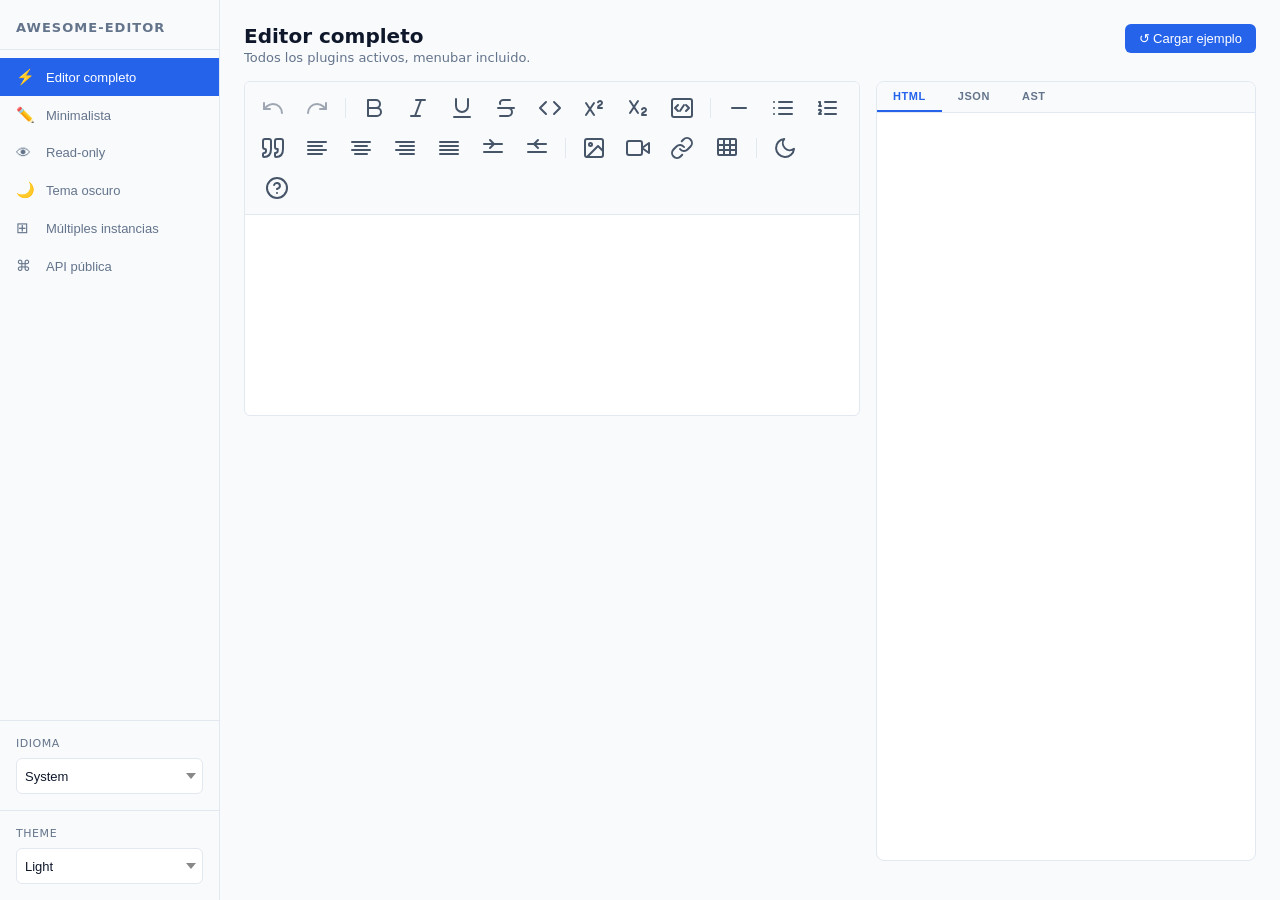
==== index.html @ 913888fc "Update from https://github.com/abdell1999/awesome-editor/commit/9329513cd3adbb6a18dcaa041bc021d378a0" ====
<!DOCTYPE html><html><head><meta charset="utf-8">
<meta name="viewport" content="width=device-width, initial-scale=1">
<style>.ae-prose{color:var(--ae-text-color);font-family:var(--ae-font-sans);font-size:1rem;line-height:1.75}.ae-prose p{margin-bottom:1.25em;margin-top:1.25em}.ae-prose p:first-child{margin-top:0}.ae-prose p:last-child{margin-bottom:0}.ae-prose h1,.ae-prose h2,.ae-prose h3,.ae-prose h4,.ae-prose h5,.ae-prose h6{color:var(--ae-text-color);font-weight:700;line-height:1.3333333;margin-bottom:1em;margin-top:2em}.ae-prose h1{font-size:2.25em;line-height:1.1111111;margin-bottom:.8888889em;margin-top:0}.ae-prose h2{font-size:1.5em;line-height:1.3333333;margin-bottom:1em;margin-top:2em}.ae-prose h3{font-size:1.25em;line-height:1.6;margin-bottom:.6em;margin-top:1.6em}.ae-prose ol,.ae-prose ul{margin-bottom:1.25em;margin-top:1.25em;padding-left:1.625em}.ae-prose ul{list-style-type:disc}.ae-prose ol{list-style-type:decimal}.ae-prose li{margin-bottom:.5em;margin-top:.5em}.ae-prose blockquote{border-left:.25rem solid var(--ae-border-color);color:var(--ae-text-color);font-style:italic;font-weight:500;margin-bottom:1.6em;margin-top:1.6em;padding-left:1em;quotes:"“""”""‘""’"}.ae-prose a{color:var(--ae-primary-color);font-weight:500;text-decoration:underline}.ae-prose a:hover{color:var(--ae-primary-hover)}.ae-prose code,.ae-prose strong{color:var(--ae-text-color);font-weight:600}.ae-prose code{background-color:var(--ae-code-bg);border-radius:.375rem;font-family:var(--ae-font-mono);font-size:.875em;padding:.25rem .375rem}.ae-prose img{border-radius:.375rem;height:auto;margin-bottom:1.25em;max-width:100%}.ae-prose table{border-collapse:collapse;margin-bottom:1rem;table-layout:fixed;width:100%}.ae-prose td,.ae-prose th{border:1px solid var(--ae-border-color);padding:8px}.ae-container{background-color:var(--ae-bg-color);border:1px solid var(--ae-border-color);border-radius:.375rem;color:var(--ae-text-color);display:flex;flex-direction:column;font-family:var(--ae-font-sans);overflow:hidden;transition:background-color .3s ease,color .3s ease}.ae-toolbar{align-items:center;background-color:var(--ae-toolbar-bg);border-bottom:1px solid var(--ae-toolbar-border);display:flex;flex-wrap:wrap;gap:.25rem;padding:.5rem}.ae-select{-moz-appearance:none;appearance:none;-webkit-appearance:none;background-color:var(--ae-bg-color);background-image:url("data:image/svg+xml;charset=utf-8,%3Csvg xmlns='http://www.w3.org/2000/svg' width='10' height='6'%3E%3Cpath fill='%23888' d='m0 0 5 6 5-6z'/%3E%3C/svg%3E");background-position:right .4rem center;background-repeat:no-repeat;border:1px solid var(--ae-border-color);border-radius:.375rem;color:var(--ae-text-color);cursor:pointer;font-size:.8125rem;height:2.25rem;outline:none;padding:0 1.5rem 0 .5rem;transition:border-color .15s}.ae-select:hover{border-color:var(--ae-border-focus)}.ae-select:focus{border-color:var(--ae-accent)}.ae-select:disabled{cursor:not-allowed;opacity:.5}.ae-button{align-items:center;background-color:var(--ae-button-bg);border:none;border-radius:.375rem;color:var(--ae-button-text);cursor:pointer;display:inline-flex;font-size:.875rem;font-weight:500;height:2.25rem;justify-content:center;padding:.5rem;transition:all .2s}.ae-button:hover{background-color:var(--ae-button-hover-bg);color:var(--ae-text-color)}.ae-button:disabled{cursor:not-allowed;opacity:.5}.ae-button--active{background-color:var(--ae-button-active-bg);color:var(--ae-button-active-text)}.ae-toolbar-sep{align-self:center;background:var(--ae-border-color);flex-shrink:0;height:20px;margin:0 4px;width:1px}.ae-button[data-tooltip]{position:relative}.ae-button[data-tooltip]:hover:after{background:var(--ae-tooltip-bg);border-radius:5px;bottom:calc(100% + 6px);box-shadow:0 2px 8px #00000040;color:var(--ae-tooltip-text);content:attr(data-tooltip) "  " attr(data-kbd);font-size:11px;left:50%;padding:4px 8px;pointer-events:none;position:absolute;transform:translate(-50%);white-space:nowrap;z-index:200}.ae-button[data-tooltip]:hover:before{border:4px solid transparent;border-top:4px solid var(--ae-tooltip-bg);bottom:calc(100% + 2px);content:"";left:50%;pointer-events:none;position:absolute;transform:translate(-50%);z-index:200}.ae-color-pickers{margin-left:.5rem}.ae-color-picker-label,.ae-color-pickers{align-items:center;display:flex;gap:.25rem}.ae-color-picker-label{cursor:pointer;font-size:.75rem}.ae-ml-2{margin-left:.5rem}.ae-ml-1{margin-left:.25rem}.ae-color-input{background:transparent;border:none;cursor:pointer;height:1.25rem;padding:0;width:1.25rem}.ae-flex-grow{flex-grow:1}.ae-prose{white-space:pre-wrap;word-wrap:break-word}.ae-prose,.ae-source-editor{min-height:200px;outline:none;padding:1rem}.ae-source-editor{background:transparent;border:none;box-sizing:border-box;color:inherit;font-family:var(--ae-font-mono);font-size:.875rem;resize:vertical;width:100%}.ae-modal-group{display:flex;gap:.75rem;width:100%}.ae-flex-1{flex:1 1 0%}.ae-modal-overlay{align-items:center;-webkit-backdrop-filter:blur(4px);backdrop-filter:blur(4px);background-color:var(--ae-modal-overlay);display:flex;inset:0;justify-content:center;position:fixed;z-index:50}.ae-modal-enter-active{transition:opacity .18s ease,transform .18s cubic-bezier(.34,1.2,.64,1)}.ae-modal-leave-active{transition:opacity .12s ease,transform .12s ease}.ae-modal-enter-from,.ae-modal-leave-to{opacity:0;transform:scale(.93)}.ae-modal-overlay-enter-active,.ae-modal-overlay-leave-active{transition:opacity .18s ease}.ae-modal-overlay-enter-from,.ae-modal-overlay-leave-to{opacity:0}.ae-modal{background-color:var(--ae-modal-bg);border:1px solid var(--ae-border-color);border-radius:.5rem;box-shadow:var(--ae-modal-shadow);color:var(--ae-text-color);display:flex;flex-direction:column;font-family:var(--ae-font-sans);gap:.75rem;max-width:24rem;padding:1.5rem;width:100%}.ae-modal--md{max-width:28rem;position:relative}.ae-modal--full{height:90vh;max-width:90vw;overflow:hidden;padding:0}.ae-modal-header{align-items:center;border-bottom:1px solid var(--ae-border-color);display:flex;justify-content:space-between;padding:1rem}.ae-modal-body{flex-grow:1;overflow-y:auto;padding:2rem}.ae-modal-title{font-size:1rem;font-weight:600;margin:0}.ae-modal-title--lg{font-size:1.125rem;margin-bottom:1rem}.ae-modal-close{align-items:center;background:transparent;border:none;border-radius:.375rem;color:var(--ae-text-muted);cursor:pointer;display:inline-flex;height:1.5rem;justify-content:center;width:1.5rem}.ae-modal-close:hover{background-color:var(--ae-button-hover-bg);color:var(--ae-text-color)}.ae-modal-image-preview{align-items:center;background:var(--ae-code-bg);border:1px solid var(--ae-border-color);border-radius:5px;display:flex;flex-direction:column;justify-content:center;margin-top:4px;min-height:60px;overflow:hidden}.ae-modal-image-preview img{border-radius:4px;display:block;max-height:160px;max-width:100%;-o-object-fit:contain;object-fit:contain}.ae-modal-preview-error{color:var(--ae-primary-color);font-size:11px;margin:0;padding:12px;text-align:center}.ae-modal-url-row{align-items:center;display:flex;gap:6px}.ae-modal-url-row .ae-modal-input{flex:1}.ae-modal-btn--sm{font-size:.8125rem;padding:.25rem .625rem;white-space:nowrap}.ae-modal-label{display:flex;flex-direction:column;font-size:.875rem;font-weight:500;margin-top:.5rem}.ae-modal-input{background-color:transparent;border:1px solid var(--ae-border-color);border-radius:.375rem;color:var(--ae-text-color);height:2.25rem;margin-top:.5rem;outline:none;padding:.25rem .75rem}.ae-modal-input:focus{border-color:var(--ae-primary-color)}.ae-modal-checkbox-label{align-items:center;display:flex;font-size:.875rem;gap:.5rem;margin-top:.5rem}.ae-modal-checkbox{height:1rem;width:1rem}.ae-modal-actions{display:flex;gap:.5rem;justify-content:flex-end;margin-top:.75rem}.ae-modal-btn{align-items:center;border:none;border-radius:.375rem;cursor:pointer;display:inline-flex;font-size:.875rem;font-weight:500;height:2.25rem;justify-content:center;padding:0 1rem;transition:background-color .2s}.ae-modal-btn:disabled{cursor:not-allowed;opacity:.5}.ae-modal-btn--secondary{background-color:transparent;border:1px solid var(--ae-border-color);color:var(--ae-text-color)}.ae-modal-btn--secondary:hover{background-color:var(--ae-button-hover-bg)}.ae-modal-btn--primary{background-color:var(--ae-primary-color);color:var(--ae-primary-text)}.ae-modal-btn--primary:hover{background-color:var(--ae-primary-hover)}.ae-slash-menu{background-color:var(--ae-popover-bg);border-radius:.375rem;margin-top:.5rem;position:absolute;z-index:50}.ae-p-1{padding:.25rem}.ae-slash-menu-item{align-items:center;background:transparent;border:none;border-radius:.25rem;color:var(--ae-text-color);cursor:pointer;display:flex;font-size:.875rem;padding:.375rem .5rem;text-align:left;width:100%}.ae-slash-menu-item--active,.ae-slash-menu-item:hover{background-color:var(--ae-button-hover-bg)}.ae-icon-sm{height:1rem;width:1rem}.ae-mr-2{margin-right:.5rem}.ae-slash-menu-empty{color:var(--ae-text-muted);font-size:.875rem;padding:.375rem .5rem;text-align:center}.ae-floating-menu{align-items:center;background-color:var(--ae-popover-bg);border:1px solid var(--ae-border-color);border-radius:.375rem;box-shadow:var(--ae-popover-shadow);display:flex;gap:.25rem;padding:.375rem;z-index:9999}.ae-bubble-menu-enter-active,.ae-bubble-menu-leave-active{transition:opacity .15s ease,transform .15s ease}.ae-bubble-menu-enter-from,.ae-bubble-menu-leave-to{opacity:0;transform:scale(.95) translateY(4px)}.ae-help-list{list-style:none;margin:0;padding:0;width:100%}.ae-help-item{align-items:center;border-bottom:1px solid var(--ae-border-color);color:var(--ae-text-muted);display:flex;justify-content:space-between;padding-bottom:.5rem}.ae-help-item--last{border-bottom:none;padding-bottom:0}.ae-kbd{align-items:center;background-color:var(--ae-button-hover-bg);border:1px solid var(--ae-border-color);border-radius:.25rem;color:var(--ae-text-color);display:inline-flex;font-family:var(--ae-font-mono);font-size:.625rem;gap:.25rem;height:1.25rem;padding:0 .375rem}.ae-kbd-group{display:flex;gap:.5rem}.ae-kbd-mod{font-size:.75rem}.ae-status-bar{align-items:center;background-color:var(--ae-toolbar-bg);border-top:1px solid var(--ae-border-color);color:var(--ae-text-muted);display:flex;font-size:.75rem;justify-content:space-between;padding:.5rem;-webkit-user-select:none;-moz-user-select:none;user-select:none}.ae-status-bar-group{align-items:center;display:flex;gap:.75rem}.ae-status-bar-item{white-space:nowrap}.ae-color-picker{display:inline-block;position:relative}.ae-color-picker-trigger{align-items:center;background:transparent;border:1px solid transparent;border-radius:.25rem;color:var(--ae-text-color);cursor:pointer;display:flex;justify-content:center;padding:.25rem .5rem;transition:background-color .2s,border-color .2s}.ae-color-picker-trigger:hover{background-color:var(--ae-button-hover-bg)}.ae-color-picker-trigger--active{background-color:var(--ae-button-active-bg);border-color:var(--ae-border-color)}.ae-color-picker-trigger:disabled{cursor:not-allowed;opacity:.5}.ae-color-picker-popover{background-color:var(--ae-popover-bg);border:1px solid var(--ae-border-color);border-radius:.375rem;box-shadow:var(--ae-popover-shadow);font-family:var(--ae-font-sans);left:0;margin-top:.25rem;padding:.75rem;position:absolute;top:100%;width:14rem;z-index:50}.ae-color-picker-header{align-items:center;color:var(--ae-text-muted);display:flex;font-size:.75rem;font-weight:600;justify-content:space-between;margin-bottom:.5rem}.ae-color-picker-title{text-transform:uppercase}.ae-color-picker-reset{background:transparent;border:none;color:var(--ae-primary-color);cursor:pointer;font-size:.75rem;padding:0}.ae-color-picker-reset:hover{text-decoration:underline}.ae-color-picker-grid{display:grid;gap:.125rem;grid-template-columns:repeat(10,1fr);margin-bottom:.5rem}.ae-color-picker-swatch{aspect-ratio:1;border:1px solid var(--ae-border-color);border-radius:.125rem;cursor:pointer;padding:0;transition:transform .1s;width:100%}.ae-color-picker-swatch:hover{box-shadow:0 0 0 1px var(--ae-border-focus);transform:scale(1.1);z-index:1}.ae-color-picker-swatch--active{box-shadow:0 0 0 1px var(--ae-bg-color),0 0 0 2px var(--ae-primary-color);z-index:2}.ae-color-picker-custom{border-top:1px solid var(--ae-border-color);margin-top:.5rem;padding-top:.5rem}.ae-color-picker-custom-label{align-items:center;color:var(--ae-text-color);cursor:pointer;display:flex;font-size:.75rem;justify-content:space-between}.ae-color-picker-custom-input{background:transparent;border:1px solid var(--ae-border-color);border-radius:.25rem;cursor:pointer;height:1.5rem;padding:0;width:1.5rem}.ae-export-menu{background-color:var(--ae-bg-primary);border:1px solid var(--ae-border);border-radius:var(--ae-radius);box-shadow:var(--ae-shadow);display:flex;flex-direction:column;min-width:150px;padding:.25rem 0;position:absolute;z-index:1000}.ae-export-menu-item{background:transparent;border:none;color:var(--ae-text-primary);cursor:pointer;font-size:var(--ae-font-size-sm);padding:.5rem 1rem;text-align:left;width:100%}.ae-export-menu-item:hover{background-color:var(--ae-bg-secondary)}.ae-context-menu{background-color:var(--ae-popover-bg);border:1px solid var(--ae-border-color);border-radius:.375rem;box-shadow:var(--ae-popover-shadow);max-height:16rem;min-width:12rem;overflow-y:auto;padding:.25rem;position:absolute;z-index:9999}.ae-context-menu-item{align-items:center;background:transparent;border:none;border-radius:.25rem;color:var(--ae-text-color);cursor:pointer;display:flex;font-size:.875rem;padding:.5rem .75rem;text-align:left;width:100%}.ae-context-menu-item:hover:not(:disabled){background-color:var(--ae-button-hover-bg)}.ae-context-menu-item:disabled{color:var(--ae-text-muted);cursor:not-allowed;opacity:.5}.ae-table-picker{display:inline-block;position:relative}.ae-table-picker-trigger{align-items:center;background-color:var(--ae-button-bg);border:1px solid transparent;border-radius:.375rem;color:var(--ae-button-text);cursor:pointer;display:inline-flex;font-size:.875rem;font-weight:500;height:2.25rem;justify-content:center;padding:.5rem;transition:all .2s}.ae-table-picker-trigger:hover:not(:disabled){background-color:var(--ae-button-hover-bg);color:var(--ae-button-hover-text)}.ae-table-picker-trigger--active{background-color:var(--ae-button-active-bg);color:var(--ae-button-active-text)}.ae-table-picker-trigger:disabled{cursor:not-allowed;opacity:.5}.ae-table-picker-popover{background-color:var(--ae-bg-color);border:1px solid var(--ae-border-color);border-radius:.375rem;box-shadow:0 4px 6px -1px #0000001a,0 2px 4px -1px #0000000f;left:0;margin-top:.25rem;min-width:200px;padding:.5rem;position:absolute;top:100%;z-index:50}.ae-table-picker-title{color:var(--ae-text-color);font-size:.875rem;font-weight:500;margin-bottom:.5rem;text-align:center}.ae-table-picker-grid{display:flex;flex-direction:column;gap:2px}.ae-table-picker-row{display:flex;gap:2px}.ae-table-picker-cell{background-color:transparent;border:1px solid var(--ae-border-color);border-radius:2px;cursor:pointer;height:16px;padding:0;transition:background-color .1s;width:16px}.ae-table-picker-cell--hovered{background-color:var(--ae-accent-muted);border-color:var(--ae-accent)}.ae-image-inner:hover .ae-image-controls{display:flex}.ae-image-controls{background:var(--ae-overlay);border-radius:4px;display:none;gap:5px;padding:4px;position:absolute;right:5px;top:5px}.ae-image-control-btn{align-items:center;background:transparent;border:none;border-radius:3px;color:#fff;cursor:pointer;display:flex;font-size:14px;height:24px;justify-content:center;padding:4px;width:24px}.ae-image-control-btn:hover{background:var(--ae-image-control-hover)}.ae-menubar{align-items:center;background-color:var(--ae-toolbar-bg);border-bottom:1px solid var(--ae-toolbar-border);display:flex;flex-shrink:0;padding:0 .25rem;position:relative}.ae-menubar__btn{align-items:center;background:transparent;border:none;border-radius:.25rem;color:var(--ae-button-text);cursor:pointer;display:inline-flex;font-size:.8125rem;font-weight:500;line-height:1.4;padding:.3rem .5rem;-webkit-user-select:none;-moz-user-select:none;user-select:none}.ae-menubar__btn--open,.ae-menubar__btn:hover{background-color:var(--ae-button-hover-bg);color:var(--ae-text-color)}.ae-menubar__menu-wrap{position:relative}.ae-menubar__dropdown{background:var(--ae-popover-bg);border:1px solid var(--ae-border-color);border-radius:.375rem;box-shadow:var(--ae-popover-shadow);left:0;min-width:180px;padding:.25rem 0;position:absolute;top:100%;z-index:1000}.ae-menubar__item{align-items:center;background:none;border:none;color:var(--ae-text-color);cursor:pointer;display:flex;font-family:inherit;font-size:.8125rem;justify-content:space-between;padding:.375rem .75rem;text-align:left;-webkit-user-select:none;-moz-user-select:none;user-select:none;white-space:nowrap;width:100%}.ae-menubar__item:hover{background-color:var(--ae-button-hover-bg)}.ae-menubar__item--disabled{cursor:not-allowed;opacity:.4;pointer-events:none}.ae-menubar__separator{border:none;border-top:1px solid var(--ae-border-color);margin:.25rem 0}.ae-menubar__submenu-wrap{position:relative}.ae-menubar__submenu{background:var(--ae-popover-bg);border:1px solid var(--ae-border-color);border-radius:.375rem;box-shadow:var(--ae-popover-shadow);left:100%;min-width:160px;padding:.25rem 0;position:absolute;top:-.25rem;z-index:1001}.ae-menubar__chevron{color:var(--ae-text-muted);font-size:.6rem;margin-left:.5rem}.ae-slash-menu{background:var(--ae-popover-bg);border:1px solid var(--ae-border-color);border-radius:.5rem;box-shadow:var(--ae-popover-shadow);max-width:300px;min-width:240px;position:fixed;z-index:1100}.ae-slash-scroll{max-height:320px;overflow-y:auto;padding:4px}.ae-slash-category{color:var(--ae-text-muted);font-size:10px;font-weight:700;letter-spacing:.06em;padding:6px 10px 3px;text-transform:uppercase}.ae-slash-item{align-items:center;background:transparent;border:none;border-radius:4px;cursor:pointer;display:flex;gap:10px;padding:7px 10px;text-align:left;transition:background .1s;width:100%}.ae-slash-item--active,.ae-slash-item:hover{background:var(--ae-button-hover-bg)}.ae-slash-icon{align-items:center;background:var(--ae-button-active-bg);border-radius:6px;color:var(--ae-text-color);display:flex;flex-shrink:0;height:28px;justify-content:center;width:28px}.ae-slash-icon svg{height:16px;width:16px}.ae-slash-text{display:flex;flex-direction:column;min-width:0}.ae-slash-label{color:var(--ae-text-color);font-size:13px;font-weight:500;line-height:1.3}.ae-slash-desc{color:var(--ae-text-muted);font-size:11px;line-height:1.3;margin-top:1px}.ae-slash-mark{background:var(--ae-highlight-bg);border-radius:2px;color:var(--ae-highlight-text);padding:0 1px}.ae-slash-empty{color:var(--ae-text-muted);font-size:13px;padding:12px 10px;text-align:center}.ae-slash-enter-active{transition:opacity .12s ease,transform .12s ease}.ae-slash-enter-from{opacity:0;transform:translateY(-4px)}.ae-slash-leave-active{transition:opacity .08s ease}.ae-slash-leave-to{opacity:0}.ae-emoji-menu{background:var(--ae-popover-bg);border:1px solid var(--ae-border-color);border-radius:.5rem;box-shadow:var(--ae-popover-shadow);max-width:280px;min-width:220px;position:fixed;z-index:1100}.ae-emoji-scroll{max-height:280px;overflow-y:auto;padding:4px}.ae-emoji-item{align-items:center;background:transparent;border:none;border-radius:4px;cursor:pointer;display:flex;gap:10px;padding:6px 10px;text-align:left;transition:background .1s;width:100%}.ae-emoji-item--active,.ae-emoji-item:hover{background:var(--ae-button-hover-bg)}.ae-emoji-glyph{flex-shrink:0;font-size:20px;line-height:1}.ae-emoji-name{color:var(--ae-text-color);font-size:13px;line-height:1.3;overflow:hidden;text-overflow:ellipsis;white-space:nowrap}.ae-emoji-empty{color:var(--ae-text-muted);font-size:13px;padding:12px 10px;text-align:center}.ae-emoji-enter-active{transition:opacity .12s ease,transform .12s ease}.ae-emoji-enter-from{opacity:0;transform:translateY(-4px)}.ae-emoji-leave-active{transition:opacity .08s ease}.ae-emoji-leave-to{opacity:0}.ae-mention-menu{background:var(--ae-popover-bg);border:1px solid var(--ae-border-color);border-radius:.5rem;box-shadow:var(--ae-popover-shadow);max-width:280px;min-width:220px;position:fixed;z-index:1100}.ae-mention-scroll{max-height:280px;overflow-y:auto;padding:4px}.ae-mention-item{align-items:center;background:transparent;border:none;border-radius:4px;cursor:pointer;display:flex;gap:10px;padding:6px 10px;text-align:left;transition:background .1s;width:100%}.ae-mention-item--active,.ae-mention-item:hover{background:var(--ae-button-hover-bg)}.ae-mention-item .ae-mention-label{color:var(--ae-text-color);font-size:13px;line-height:1.3;overflow:hidden;text-overflow:ellipsis;white-space:nowrap}.ae-mention-empty,.ae-mention-loading{color:var(--ae-text-muted);font-size:13px;padding:12px 10px;text-align:center}.ae-mention-enter-active{transition:opacity .12s ease,transform .12s ease}.ae-mention-enter-from{opacity:0;transform:translateY(-4px)}.ae-mention-leave-active{transition:opacity .08s ease}.ae-mention-leave-to{opacity:0}.ae-mention{background:var(--ae-accent-muted);border-radius:.25rem;color:var(--ae-primary-color);cursor:default;display:inline;font-weight:500;padding:.05em .3em;white-space:nowrap}::highlight(ae-find-match){background-color:var(--ae-find-match-bg,#fff59d);color:var(--ae-find-match-color,inherit)}::highlight(ae-find-current){background-color:var(--ae-find-current-bg,#ff9800);color:var(--ae-find-current-color,#000)}.ae-find-replace-modal{max-width:520px;min-width:400px}.ae-find-replace-row{align-items:center;display:flex;gap:8px;margin-bottom:10px}.ae-find-replace-label{color:var(--ae-text-secondary,#888);flex-shrink:0;font-size:13px;text-align:right;width:56px}.ae-find-replace-input-wrap{flex:1;position:relative}.ae-find-replace-input{background:var(--ae-input-bg,#fff);border:1px solid var(--ae-border,#ccc);border-radius:4px;box-sizing:border-box;color:var(--ae-text,#333);font-size:14px;padding:6px 8px;width:100%}.ae-find-replace-count{color:var(--ae-text-secondary,#888);font-size:11px;pointer-events:none;position:absolute;right:8px;top:50%;transform:translateY(-50%)}.ae-find-replace-options{display:flex;gap:12px;margin-bottom:4px}.ae-find-replace-checkbox{align-items:center;cursor:pointer;display:flex;font-size:13px;gap:5px;-webkit-user-select:none;-moz-user-select:none;user-select:none}.ae-find-replace-actions{display:flex;flex-wrap:wrap;gap:8px;justify-content:flex-end}.ae-container :is(.ae-button,.ae-select,.ae-color-input,.ae-modal-input,.ae-modal-checkbox,.ae-modal-btn,.ae-modal-close,.ae-slash-menu-item,.ae-slash-item,.ae-help-item,.ae-color-picker-swatch,.ae-color-picker-custom-input,.ae-color-picker-trigger,.ae-color-picker-reset,.ae-table-picker-trigger,.ae-table-picker-cell,.ae-export-menu-item,.ae-context-menu-item,.ae-image-control-btn,.ae-menubar__btn,.ae-menubar__item,.ae-find-replace-input,.ae-find-replace-checkbox,.ae-btn,.ae-btn-primary,.ae-btn-secondary,.ae-prose,.ae-source-editor):focus-visible{box-shadow:inset 0 0 0 2px var(--ae-primary-color);outline:none}:root,[data-theme=light]{--ae-bg-color:#fff;--ae-text-color:#0f172a;--ae-text-muted:#64748b;--ae-border-color:#e2e8f0;--ae-border-focus:#94a3b8;--ae-toolbar-bg:#f8fafc;--ae-toolbar-border:#e2e8f0;--ae-button-bg:transparent;--ae-button-hover-bg:#f1f5f9;--ae-button-active-bg:#e2e8f0;--ae-button-text:#475569;--ae-button-active-text:#0f172a;--ae-primary-color:#2563eb;--ae-primary-hover:#1d4ed8;--ae-primary-text:#fff;--ae-modal-bg:#fff;--ae-modal-overlay:rgba(0,0,0,.4);--ae-modal-shadow:0 10px 15px -3px rgba(0,0,0,.1),0 4px 6px -2px rgba(0,0,0,.05);--ae-popover-bg:#fff;--ae-popover-shadow:0 4px 6px -1px rgba(0,0,0,.1),0 2px 4px -1px rgba(0,0,0,.06);--ae-code-bg:#f1f5f9;--ae-code-text:#0f172a;--ae-font-sans:ui-sans-serif,system-ui,-apple-system,BlinkMacSystemFont,"Segoe UI",Roboto,"Helvetica Neue",Arial,sans-serif;--ae-font-mono:ui-monospace,SFMono-Regular,Menlo,Monaco,Consolas,"Liberation Mono","Courier New",monospace;--ae-accent:#4a90e2;--ae-accent-muted:rgba(74,144,226,.15);--ae-overlay:rgba(0,0,0,.6);--ae-image-control-hover:hsla(0,0%,100%,.2);--ae-highlight-bg:#fef08a;--ae-highlight-text:#713f12;--ae-tooltip-bg:#1a1a2e;--ae-tooltip-text:#fff;transition:background-color .3s ease,color .3s ease}[data-theme=dark]{--ae-bg-color:#0f172a;--ae-text-color:#f8fafc;--ae-text-muted:#94a3b8;--ae-border-color:#334155;--ae-border-focus:#475569;--ae-toolbar-bg:#1e293b;--ae-toolbar-border:#334155;--ae-button-bg:transparent;--ae-button-hover-bg:#334155;--ae-button-active-bg:#475569;--ae-button-text:#cbd5e1;--ae-button-active-text:#f8fafc;--ae-primary-color:#3b82f6;--ae-primary-hover:#2563eb;--ae-primary-text:#fff;--ae-modal-bg:#1e293b;--ae-modal-overlay:rgba(0,0,0,.6);--ae-popover-bg:#1e293b;--ae-code-bg:#334155;--ae-code-text:#f8fafc;--ae-accent:#5fa8f5;--ae-accent-muted:rgba(95,168,245,.15);--ae-overlay:rgba(0,0,0,.75);--ae-image-control-hover:hsla(0,0%,100%,.25);--ae-highlight-bg:#713f12;--ae-highlight-text:#fef08a;--ae-tooltip-bg:#e2e8f0;--ae-tooltip-text:#1a1a2e;transition:background-color .3s ease,color .3s ease}strong{font-weight:700}em{font-style:italic}</style>
<style>.pg-api-controls{align-items:center;color:var(--ae-text-color);display:flex;flex-wrap:wrap;gap:8px;padding:16px 24px}.pg-api-controls button:disabled{cursor:default;opacity:.5}.pg-api-events{color:var(--ae-text-color);margin-top:24px}.pg-api-events ol{margin-top:8px;padding-left:24px}</style>
<style>*,:after,:before{box-sizing:border-box;margin:0;padding:0}body{background:var(--ae-toolbar-bg);font-family:var(--ae-font-sans);transition:background-color .3s ease,color .3s ease}.pg-layout{display:grid;grid-template-columns:220px 1fr;min-height:100vh}.pg-content{overflow:auto}.pg-content,.pg-sidebar{background:var(--ae-toolbar-bg)}.pg-sidebar{border-right:1px solid var(--ae-border-color);color:var(--ae-text-color);display:flex;flex-direction:column;height:100vh;position:sticky;top:0;transition:background-color .3s ease,color .3s ease}.pg-sidebar-title{border-bottom:1px solid var(--ae-border-color);color:var(--ae-text-muted);font-size:13px;font-weight:700;letter-spacing:.08em;padding:20px 16px 14px;text-transform:uppercase}.pg-sidebar-nav{flex:1;padding:8px 0}.pg-demo-item{align-items:center;background:transparent;border:none;color:var(--ae-text-muted);cursor:pointer;display:flex;font-size:13px;gap:10px;padding:10px 16px;text-align:left;transition:background .12s,color .12s;width:100%}.pg-demo-item:hover{background:var(--ae-button-hover-bg);color:var(--ae-text-color)}.pg-demo-item--active{background:var(--ae-primary-color)!important;color:var(--ae-primary-text)!important}.pg-demo-icon{flex-shrink:0;font-size:15px;width:20px}.pg-locale,.pg-theme{border-top:1px solid var(--ae-border-color);display:flex;flex-direction:column;gap:8px;padding:16px}.pg-locale-label,.pg-theme-label{color:var(--ae-text-muted);font-size:11px;letter-spacing:.05em;text-transform:uppercase}.pg-locale-btns{display:flex;gap:6px}.pg-locale-btn{background:transparent;border:1px solid var(--ae-border-color);border-radius:4px;color:var(--ae-text-muted);cursor:pointer;font-size:12px;padding:4px 14px;transition:background .12s}.pg-locale-btn:hover{background:var(--ae-button-hover-bg);color:var(--ae-text-color)}.pg-locale-btn--active{background:var(--ae-primary-color);border-color:var(--ae-primary-color);color:var(--ae-primary-text)}.pg-demo-layout{display:flex;flex-direction:column;gap:16px;min-height:100vh;padding:24px}.pg-demo-layout--dark{background:#1e293b}.pg-demo-header{align-items:flex-start;display:flex;gap:16px;justify-content:space-between}.pg-demo-header--dark{color:#f8fafc}.pg-demo-title{color:var(--ae-text-color);font-size:20px;font-weight:700;margin-bottom:2px}.pg-demo-title--dark{color:#f8fafc}.pg-demo-desc{color:var(--ae-text-muted);font-size:13px}.pg-demo-desc--dark{color:#94a3b8}.pg-demo-body{display:grid;flex:1;gap:16px;grid-template-columns:1fr 380px}.pg-demo-body--single{display:block}.pg-demo-body--split{display:grid;gap:16px;grid-template-columns:1fr 1fr}.pg-editor-wrap{min-width:0}.pg-instance-label{color:var(--ae-text-muted);font-size:11px;font-weight:600;letter-spacing:.06em;margin-bottom:6px;text-transform:uppercase}.pg-output{background:var(--ae-bg-color);border:1px solid var(--ae-border-color);border-radius:8px;display:flex;flex-direction:column;max-height:calc(100vh - 120px);overflow:hidden;position:sticky;top:24px}.pg-output-tabs{background:var(--ae-toolbar-bg);border-bottom:1px solid var(--ae-border-color);display:flex;flex-shrink:0}.pg-output-tab{background:transparent;border:none;border-bottom:2px solid transparent;color:var(--ae-text-muted);cursor:pointer;font-size:11px;font-weight:600;letter-spacing:.05em;padding:8px 16px;transition:color .12s}.pg-output-tab:hover{color:var(--ae-text-color)}.pg-output-tab--active{border-bottom-color:var(--ae-primary-color);color:var(--ae-primary-color)}.pg-output-body{display:flex;flex:1;flex-direction:column;overflow:hidden}.pg-pre{color:var(--ae-text-color);flex:1;font-family:var(--ae-font-mono);font-size:11px;line-height:1.5;overflow:auto;padding:12px;white-space:pre-wrap}.pg-ast{padding:10px}.pg-load-btn{background:var(--ae-primary-color);border:none;border-radius:6px;color:var(--ae-primary-text);cursor:pointer;flex-shrink:0;font-size:13px;font-weight:500;padding:7px 14px;transition:background .12s;white-space:nowrap}.pg-load-btn:hover{background:var(--ae-primary-hover)}</style>
<link rel="preload" as="fetch" crossorigin="anonymous" href="/awesome-editor-nuxt-demo/_payload.json?8ad0efe9-106f-40e5-9bc5-390393263e07">
<link rel="modulepreload" as="script" crossorigin href="/awesome-editor-nuxt-demo/_nuxt/BfgzhLKG.js">
<script type="module" src="/awesome-editor-nuxt-demo/_nuxt/BfgzhLKG.js" crossorigin></script>
<link rel="prefetch" as="script" crossorigin href="/awesome-editor-nuxt-demo/_nuxt/ByB5OFQN.js">
<link rel="prefetch" as="script" crossorigin href="/awesome-editor-nuxt-demo/_nuxt/CgjUGr-b.js">
<link rel="prefetch" as="script" crossorigin href="/awesome-editor-nuxt-demo/_nuxt/Bxj38DfO.js"></head><body><!--teleport start anchor--><!--v-if--><!--teleport anchor--><!--teleport start anchor--><!--v-if--><!--teleport anchor--><div id="__nuxt"><div class="pg-layout"><aside class="pg-sidebar"><div class="pg-sidebar-title">awesome-editor</div><nav class="pg-sidebar-nav"><!--[--><button class="pg-demo-item--active pg-demo-item"><span class="pg-demo-icon">⚡</span><span>Editor completo</span></button><button class="pg-demo-item"><span class="pg-demo-icon">✏️</span><span>Minimalista</span></button><button class="pg-demo-item"><span class="pg-demo-icon">👁</span><span>Read-only</span></button><button class="pg-demo-item"><span class="pg-demo-icon">🌙</span><span>Tema oscuro</span></button><button class="pg-demo-item"><span class="pg-demo-icon">⊞</span><span>Múltiples instancias</span></button><button class="pg-demo-item"><span class="pg-demo-icon">⌘</span><span>API pública</span></button><!--]--></nav><div class="pg-locale"><div class="pg-locale-label">Idioma</div><select class="ae-select ae-locale-switcher" value="system" aria-label="Language"><!--[--><option value="system">System</option><option value="en">EN</option><option value="es">ES</option><option value="fr">FR</option><option value="de">DE</option><option value="pt">PT</option><!--]--></select></div><div class="pg-theme"><div class="pg-theme-label">Theme</div><select class="ae-select ae-theme-toggle" value="system" aria-label="Theme"><!--[--><option value="light">Light</option><option value="dark">Dark</option><option value="system">System</option><!--]--></select></div></aside><main class="pg-content"><div class="pg-demo-layout"><header class="pg-demo-header"><div><h2 class="pg-demo-title">Editor completo</h2><p class="pg-demo-desc">Todos los plugins activos, menubar incluido.</p></div><button class="pg-load-btn"> ↺ Cargar ejemplo </button></header><div class="pg-demo-body"><div class="pg-editor-wrap"><div class="ae-container"><!--v-if--><div class="ae-toolbar" role="toolbar" aria-label="Editor toolbar"><!--v-if--><!--v-if--><!--v-if--><!--v-if--><!--[--><!--[--><!--v-if--><button class="ae-button" data-tooltip="Undo" data-kbd="Ctrl+Z" title="Undo (Ctrl+Z)" aria-label="Undo" aria-pressed="false" aria-disabled="true" disabled><svg width="24" height="24" viewBox="0 0 24 24" fill="none" stroke="currentColor" stroke-width="2" stroke-linecap="round" stroke-linejoin="round"><path d="M3 7v6h6"></path><path d="M21 17a9 9 0 0 0-9-9 9 9 0 0 0-6 2.3l-3 2.7"></path></svg></button><!--]--><!--[--><!--v-if--><button class="ae-button" data-tooltip="Redo" data-kbd="Ctrl+Y" title="Redo (Ctrl+Y)" aria-label="Redo" aria-pressed="false" aria-disabled="true" disabled><svg width="24" height="24" viewBox="0 0 24 24" fill="none" stroke="currentColor" stroke-width="2" stroke-linecap="round" stroke-linejoin="round"><path d="M21 7v6h-6"></path><path d="M3 17a9 9 0 0 1 9-9 9 9 0 0 1 6 2.3l3 2.7"></path></svg></button><!--]--><!--[--><div class="ae-toolbar-sep"></div><button class="ae-button" data-tooltip="Bold" data-kbd="Ctrl+B" title="Bold (Ctrl+B)" aria-label="Bold" aria-pressed="false"><svg width="24" height="24" viewBox="0 0 24 24" fill="none" stroke="currentColor" stroke-width="2" stroke-linecap="round" stroke-linejoin="round"><path d="M6 4h8a4 4 0 0 1 4 4 4 4 0 0 1-4 4H6z"></path><path d="M6 12h9a4 4 0 0 1 4 4 4 4 0 0 1-4 4H6z"></path></svg></button><!--]--><!--[--><!--v-if--><button class="ae-button" data-tooltip="Italic" data-kbd="Ctrl+I" title="Italic (Ctrl+I)" aria-label="Italic" aria-pressed="false"><svg width="24" height="24" viewBox="0 0 24 24" fill="none" stroke="currentColor" stroke-width="2" stroke-linecap="round" stroke-linejoin="round"><line x1="19" y1="4" x2="10" y2="4"></line><line x1="14" y1="20" x2="5" y2="20"></line><line x1="15" y1="4" x2="9" y2="20"></line></svg></button><!--]--><!--[--><!--v-if--><button class="ae-button" data-tooltip="Underline" data-kbd="Ctrl+U" title="Underline (Ctrl+U)" aria-label="Underline" aria-pressed="false"><svg width="24" height="24" viewBox="0 0 24 24" fill="none" stroke="currentColor" stroke-width="2" stroke-linecap="round" stroke-linejoin="round"><path d="M6 3v7a6 6 0 0 0 6 6 6 6 0 0 0 6-6V3"></path><line x1="4" y1="21" x2="20" y2="21"></line></svg></button><!--]--><!--[--><!--v-if--><button class="ae-button" data-tooltip="Strikethrough" data-kbd="Ctrl+Shift+S" title="Strikethrough (Ctrl+Shift+S)" aria-label="Strikethrough" aria-pressed="false"><svg width="24" height="24" viewBox="0 0 24 24" fill="none" stroke="currentColor" stroke-width="2" stroke-linecap="round" stroke-linejoin="round"><path d="M16 4H9a3 3 0 0 0-2.83 4"></path><path d="M14 12a4 4 0 0 1 0 8H6"></path><line x1="4" y1="12" x2="20" y2="12"></line></svg></button><!--]--><!--[--><!--v-if--><button class="ae-button" data-tooltip="Code Inline" data-kbd="Ctrl+`" title="Code Inline (Ctrl+`)" aria-label="Code Inline" aria-pressed="false"><svg width="24" height="24" viewBox="0 0 24 24" fill="none" stroke="currentColor" stroke-width="2" stroke-linecap="round" stroke-linejoin="round"><polyline points="16 18 22 12 16 6"></polyline><polyline points="8 6 2 12 8 18"></polyline></svg></button><!--]--><!--[--><!--v-if--><button class="ae-button" data-tooltip="Superscript" data-kbd="Ctrl+." title="Superscript (Ctrl+.)" aria-label="Superscript" aria-pressed="false"><svg width="24" height="24" viewBox="0 0 24 24" fill="none" stroke="currentColor" stroke-width="2" stroke-linecap="round" stroke-linejoin="round"><path d="m4 19 8-12"/><path d="m12 19-8-12"/><path d="M20 12h-4c0-1.5.442-2 1.5-2.5S20 8.334 20 7.002c0-.472-.17-.93-.484-1.29a2.105 2.105 0 0 0-2.617-.436c-.42.239-.738.614-.899 1.06"/></svg></button><!--]--><!--[--><!--v-if--><button class="ae-button" data-tooltip="Subscript" data-kbd="Ctrl+," title="Subscript (Ctrl+,)" aria-label="Subscript" aria-pressed="false"><svg width="24" height="24" viewBox="0 0 24 24" fill="none" stroke="currentColor" stroke-width="2" stroke-linecap="round" stroke-linejoin="round"><path d="m4 5 8 12"/><path d="m12 5-8 12"/><path d="M20 19h-4c0-1.5.442-2 1.5-2.5S20 15.334 20 14.002c0-.472-.17-.93-.484-1.29a2.105 2.105 0 0 0-2.617-.436c-.42.239-.738.614-.899 1.06"/></svg></button><!--]--><!--[--><!--v-if--><button class="ae-button" data-tooltip="Code Block" title="Code Block" aria-label="Code Block" aria-pressed="false"><svg width="24" height="24" viewBox="0 0 24 24" fill="none" stroke="currentColor" stroke-width="2" stroke-linecap="round" stroke-linejoin="round"><rect x="2" y="3" width="20" height="18" rx="2"></rect><path d="M8 9l-3 3 3 3"></path><path d="M16 9l3 3-3 3"></path><line x1="10" y1="15" x2="14" y2="9"></line></svg></button><!--]--><!--[--><div class="ae-toolbar-sep"></div><button class="ae-button" data-tooltip="Horizontal Rule" title="Horizontal Rule" aria-label="Horizontal Rule" aria-pressed="false"><svg width="24" height="24" viewBox="0 0 24 24" fill="none" stroke="currentColor" stroke-width="2" stroke-linecap="round" stroke-linejoin="round"><line x1="5" y1="12" x2="19" y2="12"></line></svg></button><!--]--><!--[--><!--v-if--><button class="ae-button" data-tooltip="Bullet List" title="Bullet List" aria-label="Bullet List" aria-pressed="false"><svg width="24" height="24" viewBox="0 0 24 24" fill="none" stroke="currentColor" stroke-width="2" stroke-linecap="round" stroke-linejoin="round"><line x1="8" y1="6" x2="21" y2="6"></line><line x1="8" y1="12" x2="21" y2="12"></line><line x1="8" y1="18" x2="21" y2="18"></line><line x1="3" y1="6" x2="3.01" y2="6"></line><line x1="3" y1="12" x2="3.01" y2="12"></line><line x1="3" y1="18" x2="3.01" y2="18"></line></svg></button><!--]--><!--[--><!--v-if--><button class="ae-button" data-tooltip="Ordered List" title="Ordered List" aria-label="Ordered List" aria-pressed="false"><svg width="24" height="24" viewBox="0 0 24 24" fill="none" stroke="currentColor" stroke-width="2" stroke-linecap="round" stroke-linejoin="round"><line x1="10" y1="6" x2="21" y2="6"></line><line x1="10" y1="12" x2="21" y2="12"></line><line x1="10" y1="18" x2="21" y2="18"></line><path d="M4 6h1v4"></path><path d="M4 10h2"></path><path d="M6 18H4c0-1 2-2 2-3s-1-1.5-2-1"></path></svg></button><!--]--><!--[--><!--v-if--><button class="ae-button" data-tooltip="Blockquote" title="Blockquote" aria-label="Blockquote" aria-pressed="false"><svg width="24" height="24" viewBox="0 0 24 24" fill="none" stroke="currentColor" stroke-width="2" stroke-linecap="round" stroke-linejoin="round"><path d="M3 21c3 0 7-1 7-8V5c0-1.25-.756-2.017-2-2H4c-1.25 0-2 .75-2 1.972V11c0 1.25.75 2 2 2 1 0 1 0 1 1v1c0 1-1 2-2 2s-1 .008-1 1.031V20c0 1 0 1 1 1z"></path><path d="M15 21c3 0 7-1 7-8V5c0-1.25-.757-2.017-2-2h-4c-1.25 0-2 .75-2 1.972V11c0 1.25.75 2 2 2h.75c0 2.25.25 4-2.75 4v3c0 1 0 1 1 1z"></path></svg></button><!--]--><!--[--><!--v-if--><button class="ae-button" data-tooltip="Align Left" title="Align Left" aria-label="Align Left" aria-pressed="false"><svg width="24" height="24" viewBox="0 0 24 24" fill="none" stroke="currentColor" stroke-width="2" stroke-linecap="round" stroke-linejoin="round"><line x1="17" y1="10" x2="3" y2="10"></line><line x1="21" y1="6" x2="3" y2="6"></line><line x1="21" y1="14" x2="3" y2="14"></line><line x1="17" y1="18" x2="3" y2="18"></line></svg></button><!--]--><!--[--><!--v-if--><button class="ae-button" data-tooltip="Align Center" title="Align Center" aria-label="Align Center" aria-pressed="false"><svg width="24" height="24" viewBox="0 0 24 24" fill="none" stroke="currentColor" stroke-width="2" stroke-linecap="round" stroke-linejoin="round"><line x1="18" y1="10" x2="6" y2="10"></line><line x1="21" y1="6" x2="3" y2="6"></line><line x1="21" y1="14" x2="3" y2="14"></line><line x1="18" y1="18" x2="6" y2="18"></line></svg></button><!--]--><!--[--><!--v-if--><button class="ae-button" data-tooltip="Align Right" title="Align Right" aria-label="Align Right" aria-pressed="false"><svg width="24" height="24" viewBox="0 0 24 24" fill="none" stroke="currentColor" stroke-width="2" stroke-linecap="round" stroke-linejoin="round"><line x1="21" y1="10" x2="7" y2="10"></line><line x1="21" y1="6" x2="3" y2="6"></line><line x1="21" y1="14" x2="3" y2="14"></line><line x1="21" y1="18" x2="7" y2="18"></line></svg></button><!--]--><!--[--><!--v-if--><button class="ae-button" data-tooltip="Justify" title="Justify" aria-label="Justify" aria-pressed="false"><svg width="24" height="24" viewBox="0 0 24 24" fill="none" stroke="currentColor" stroke-width="2" stroke-linecap="round" stroke-linejoin="round"><line x1="21" y1="10" x2="3" y2="10"></line><line x1="21" y1="6" x2="3" y2="6"></line><line x1="21" y1="14" x2="3" y2="14"></line><line x1="21" y1="18" x2="3" y2="18"></line></svg></button><!--]--><!--[--><!--v-if--><button class="ae-button" data-tooltip="Indent" data-kbd="Tab" title="Indent (Tab)" aria-label="Indent" aria-pressed="false"><svg width="24" height="24" viewBox="0 0 24 24" fill="none" stroke="currentColor" stroke-width="2" stroke-linecap="round" stroke-linejoin="round"><line x1="3" y1="8" x2="21" y2="8"/><line x1="3" y1="16" x2="21" y2="16"/><polyline points="9 4 13 8 9 12"/></svg></button><!--]--><!--[--><!--v-if--><button class="ae-button" data-tooltip="Outdent" data-kbd="Shift+Tab" title="Outdent (Shift+Tab)" aria-label="Outdent" aria-pressed="false"><svg width="24" height="24" viewBox="0 0 24 24" fill="none" stroke="currentColor" stroke-width="2" stroke-linecap="round" stroke-linejoin="round"><line x1="3" y1="8" x2="21" y2="8"/><line x1="3" y1="16" x2="21" y2="16"/><polyline points="13 4 9 8 13 12"/></svg></button><!--]--><!--[--><div class="ae-toolbar-sep"></div><button class="ae-button" data-tooltip="Image" title="Image" aria-label="Image" aria-pressed="false"><svg width="24" height="24" viewBox="0 0 24 24" fill="none" stroke="currentColor" stroke-width="2" stroke-linecap="round" stroke-linejoin="round"><rect x="3" y="3" width="18" height="18" rx="2" ry="2"></rect><circle cx="8.5" cy="8.5" r="1.5"></circle><polyline points="21 15 16 10 5 21"></polyline></svg></button><!--]--><!--[--><!--v-if--><button class="ae-button" data-tooltip="Video" title="Video" aria-label="Video" aria-pressed="false"><svg width="24" height="24" viewBox="0 0 24 24" fill="none" stroke="currentColor" stroke-width="2" stroke-linecap="round" stroke-linejoin="round"><polygon points="23 7 16 12 23 17 23 7"/><rect x="1" y="5" width="15" height="14" rx="2" ry="2"/></svg></button><!--]--><!--[--><!--v-if--><button class="ae-button" data-tooltip="Link" data-kbd="Ctrl+K" title="Link (Ctrl+K)" aria-label="Link" aria-pressed="false"><svg width="24" height="24" viewBox="0 0 24 24" fill="none" stroke="currentColor" stroke-width="2" stroke-linecap="round" stroke-linejoin="round"><path d="M10 13a5 5 0 0 0 7.54.54l3-3a5 5 0 0 0-7.07-7.07l-1.72 1.71"></path><path d="M14 11a5 5 0 0 0-7.54-.54l-3 3a5 5 0 0 0 7.07 7.07l1.71-1.71"></path></svg></button><!--]--><!--[--><!--v-if--><div class="ae-table-picker"><button class="ae-table-picker-trigger" title="Table" aria-expanded="false" aria-haspopup="true"><!--[--><span><svg width="24" height="24" viewBox="0 0 24 24" fill="none" stroke="currentColor" stroke-width="2" stroke-linecap="round" stroke-linejoin="round"><rect x="3" y="4" width="18" height="16" rx="1"></rect><path d="M3 10h18M3 15h18M9 4v16M15 4v16"></path></svg></span><!--]--></button><!--v-if--></div><!--]--><!--[--><div class="ae-toolbar-sep"></div><button class="ae-button" data-tooltip="Toggle Theme" title="Toggle Theme" aria-label="Toggle Theme" aria-pressed="false"><svg width="24" height="24" viewBox="0 0 24 24" fill="none" stroke="currentColor" stroke-width="2" stroke-linecap="round" stroke-linejoin="round"><path d="M21 12.79A9 9 0 1 1 11.21 3 7 7 0 0 0 21 12.79z"></path></svg></button><!--]--><!--]--><!--v-if--><div class="ae-flex-grow"></div><!--v-if--><!--v-if--><!--v-if--><!--v-if--><button class="ae-button ae-ml-1" title="Help" aria-label="Help"><svg width="24" height="24" viewBox="0 0 24 24" fill="none" stroke="currentColor" stroke-width="2" stroke-linecap="round" stroke-linejoin="round"><circle cx="12" cy="12" r="10"></circle><path d="M9.09 9a3 3 0 0 1 5.83 1c0 2-3 3-3 3"></path><line x1="12" y1="17" x2="12.01" y2="17"></line></svg></button></div><div class="ae-prose"></div><!--v-if--><!--v-if--><!-- Slash Menu --><!--v-if--><!-- Emoji Menu --><!--v-if--><!-- Mention Menu --><!--v-if--><!-- Context Menu --><!--teleport start--><!--teleport end--><!--teleport start--><!--teleport end--><!--v-if--><!--v-if--><!--v-if--><!--v-if--><!--v-if--><!--v-if--><!-- Find & Replace Modal --><!--v-if--></div></div><div class="pg-output"><div class="pg-output-tabs"><!--[--><button class="pg-output-tab--active pg-output-tab">HTML</button><button class="pg-output-tab">JSON</button><button class="pg-output-tab">AST</button><!--]--></div><div class="pg-output-body"><pre class="pg-pre"></pre></div></div></div></div><!----><!----><!----><!----><!----></main></div></div><div id="teleports"></div><script>window.__NUXT__={};window.__NUXT__.config={public:{},app:{baseURL:"/awesome-editor-nuxt-demo/",buildId:"8ad0efe9-106f-40e5-9bc5-390393263e07",buildAssetsDir:"/_nuxt/",cdnURL:""}}</script>
<script type="application/json" data-nuxt-data="nuxt-app" data-ssr="true" id="__NUXT_DATA__" data-src="/awesome-editor-nuxt-demo/_payload.json?8ad0efe9-106f-40e5-9bc5-390393263e07">[{"state":1,"once":3,"_errors":4,"serverRendered":6,"path":7,"prerenderedAt":8},["Reactive",2],{},["Set"],["ShallowReactive",5],{},true,"\u002F",1793096254952]</script></body></html>
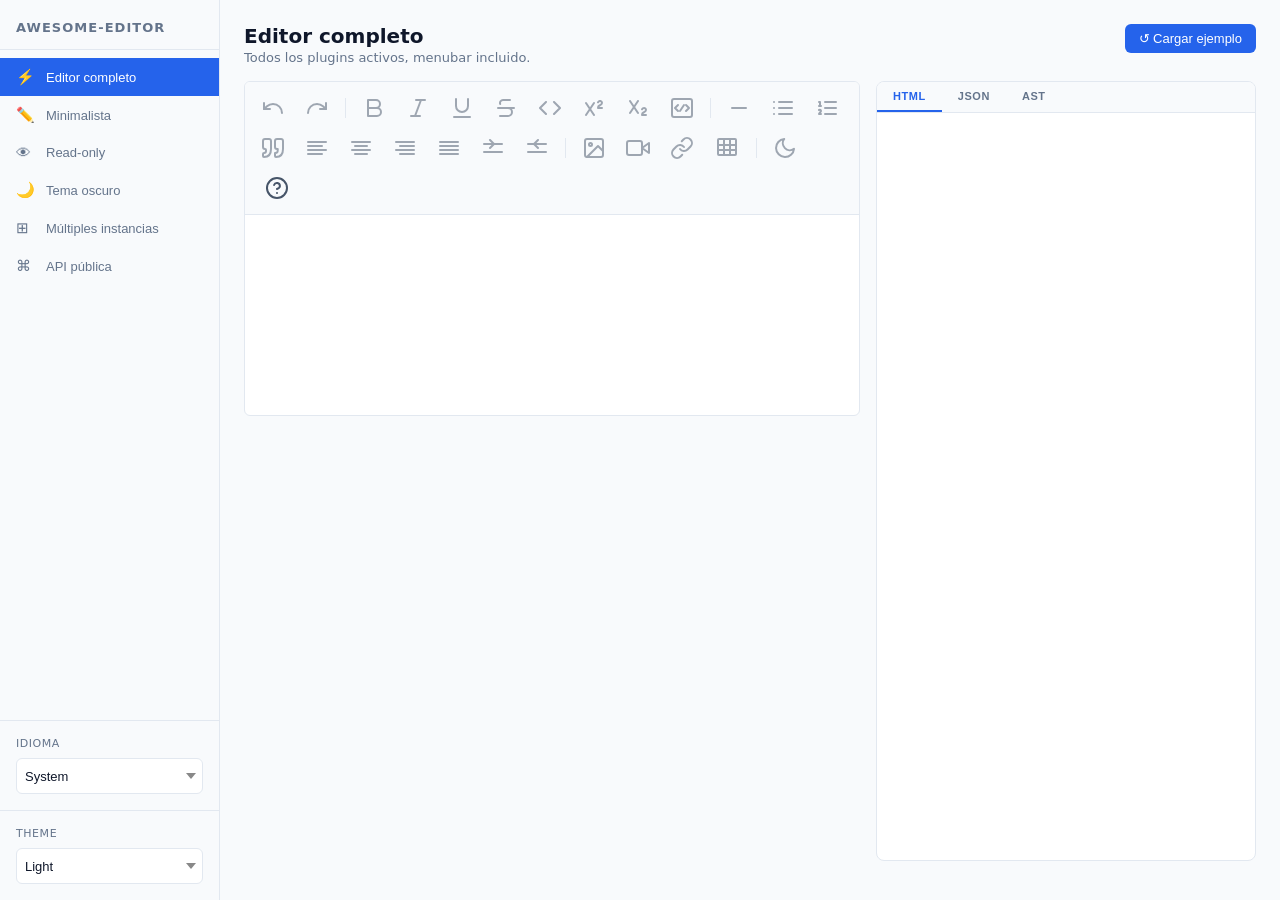
==== commit 88294b9c: "Update from https://github.com/abdell1999/awesome-editor/commit/5b7ea3ace49f01287de9ac463905e38941e3" ====
--- a/index.html
+++ b/index.html
@@ -1,12 +1,13 @@
 <!DOCTYPE html><html><head><meta charset="utf-8">
 <meta name="viewport" content="width=device-width, initial-scale=1">
-<style>.ae-prose{color:var(--ae-text-color);font-family:var(--ae-font-sans);font-size:1rem;line-height:1.75}.ae-prose p{margin-bottom:1.25em;margin-top:1.25em}.ae-prose p:first-child{margin-top:0}.ae-prose p:last-child{margin-bottom:0}.ae-prose h1,.ae-prose h2,.ae-prose h3,.ae-prose h4,.ae-prose h5,.ae-prose h6{color:var(--ae-text-color);font-weight:700;line-height:1.3333333;margin-bottom:1em;margin-top:2em}.ae-prose h1{font-size:2.25em;line-height:1.1111111;margin-bottom:.8888889em;margin-top:0}.ae-prose h2{font-size:1.5em;line-height:1.3333333;margin-bottom:1em;margin-top:2em}.ae-prose h3{font-size:1.25em;line-height:1.6;margin-bottom:.6em;margin-top:1.6em}.ae-prose ol,.ae-prose ul{margin-bottom:1.25em;margin-top:1.25em;padding-left:1.625em}.ae-prose ul{list-style-type:disc}.ae-prose ol{list-style-type:decimal}.ae-prose li{margin-bottom:.5em;margin-top:.5em}.ae-prose blockquote{border-left:.25rem solid var(--ae-border-color);color:var(--ae-text-color);font-style:italic;font-weight:500;margin-bottom:1.6em;margin-top:1.6em;padding-left:1em;quotes:"“""”""‘""’"}.ae-prose a{color:var(--ae-primary-color);font-weight:500;text-decoration:underline}.ae-prose a:hover{color:var(--ae-primary-hover)}.ae-prose code,.ae-prose strong{color:var(--ae-text-color);font-weight:600}.ae-prose code{background-color:var(--ae-code-bg);border-radius:.375rem;font-family:var(--ae-font-mono);font-size:.875em;padding:.25rem .375rem}.ae-prose img{border-radius:.375rem;height:auto;margin-bottom:1.25em;max-width:100%}.ae-prose table{border-collapse:collapse;margin-bottom:1rem;table-layout:fixed;width:100%}.ae-prose td,.ae-prose th{border:1px solid var(--ae-border-color);padding:8px}.ae-container{background-color:var(--ae-bg-color);border:1px solid var(--ae-border-color);border-radius:.375rem;color:var(--ae-text-color);display:flex;flex-direction:column;font-family:var(--ae-font-sans);overflow:hidden;transition:background-color .3s ease,color .3s ease}.ae-toolbar{align-items:center;background-color:var(--ae-toolbar-bg);border-bottom:1px solid var(--ae-toolbar-border);display:flex;flex-wrap:wrap;gap:.25rem;padding:.5rem}.ae-select{-moz-appearance:none;appearance:none;-webkit-appearance:none;background-color:var(--ae-bg-color);background-image:url("data:image/svg+xml;charset=utf-8,%3Csvg xmlns='http://www.w3.org/2000/svg' width='10' height='6'%3E%3Cpath fill='%23888' d='m0 0 5 6 5-6z'/%3E%3C/svg%3E");background-position:right .4rem center;background-repeat:no-repeat;border:1px solid var(--ae-border-color);border-radius:.375rem;color:var(--ae-text-color);cursor:pointer;font-size:.8125rem;height:2.25rem;outline:none;padding:0 1.5rem 0 .5rem;transition:border-color .15s}.ae-select:hover{border-color:var(--ae-border-focus)}.ae-select:focus{border-color:var(--ae-accent)}.ae-select:disabled{cursor:not-allowed;opacity:.5}.ae-button{align-items:center;background-color:var(--ae-button-bg);border:none;border-radius:.375rem;color:var(--ae-button-text);cursor:pointer;display:inline-flex;font-size:.875rem;font-weight:500;height:2.25rem;justify-content:center;padding:.5rem;transition:all .2s}.ae-button:hover{background-color:var(--ae-button-hover-bg);color:var(--ae-text-color)}.ae-button:disabled{cursor:not-allowed;opacity:.5}.ae-button--active{background-color:var(--ae-button-active-bg);color:var(--ae-button-active-text)}.ae-toolbar-sep{align-self:center;background:var(--ae-border-color);flex-shrink:0;height:20px;margin:0 4px;width:1px}.ae-button[data-tooltip]{position:relative}.ae-button[data-tooltip]:hover:after{background:var(--ae-tooltip-bg);border-radius:5px;bottom:calc(100% + 6px);box-shadow:0 2px 8px #00000040;color:var(--ae-tooltip-text);content:attr(data-tooltip) "  " attr(data-kbd);font-size:11px;left:50%;padding:4px 8px;pointer-events:none;position:absolute;transform:translate(-50%);white-space:nowrap;z-index:200}.ae-button[data-tooltip]:hover:before{border:4px solid transparent;border-top:4px solid var(--ae-tooltip-bg);bottom:calc(100% + 2px);content:"";left:50%;pointer-events:none;position:absolute;transform:translate(-50%);z-index:200}.ae-color-pickers{margin-left:.5rem}.ae-color-picker-label,.ae-color-pickers{align-items:center;display:flex;gap:.25rem}.ae-color-picker-label{cursor:pointer;font-size:.75rem}.ae-ml-2{margin-left:.5rem}.ae-ml-1{margin-left:.25rem}.ae-color-input{background:transparent;border:none;cursor:pointer;height:1.25rem;padding:0;width:1.25rem}.ae-flex-grow{flex-grow:1}.ae-prose{white-space:pre-wrap;word-wrap:break-word}.ae-prose,.ae-source-editor{min-height:200px;outline:none;padding:1rem}.ae-source-editor{background:transparent;border:none;box-sizing:border-box;color:inherit;font-family:var(--ae-font-mono);font-size:.875rem;resize:vertical;width:100%}.ae-modal-group{display:flex;gap:.75rem;width:100%}.ae-flex-1{flex:1 1 0%}.ae-modal-overlay{align-items:center;-webkit-backdrop-filter:blur(4px);backdrop-filter:blur(4px);background-color:var(--ae-modal-overlay);display:flex;inset:0;justify-content:center;position:fixed;z-index:50}.ae-modal-enter-active{transition:opacity .18s ease,transform .18s cubic-bezier(.34,1.2,.64,1)}.ae-modal-leave-active{transition:opacity .12s ease,transform .12s ease}.ae-modal-enter-from,.ae-modal-leave-to{opacity:0;transform:scale(.93)}.ae-modal-overlay-enter-active,.ae-modal-overlay-leave-active{transition:opacity .18s ease}.ae-modal-overlay-enter-from,.ae-modal-overlay-leave-to{opacity:0}.ae-modal{background-color:var(--ae-modal-bg);border:1px solid var(--ae-border-color);border-radius:.5rem;box-shadow:var(--ae-modal-shadow);color:var(--ae-text-color);display:flex;flex-direction:column;font-family:var(--ae-font-sans);gap:.75rem;max-width:24rem;padding:1.5rem;width:100%}.ae-modal--md{max-width:28rem;position:relative}.ae-modal--full{height:90vh;max-width:90vw;overflow:hidden;padding:0}.ae-modal-header{align-items:center;border-bottom:1px solid var(--ae-border-color);display:flex;justify-content:space-between;padding:1rem}.ae-modal-body{flex-grow:1;overflow-y:auto;padding:2rem}.ae-modal-title{font-size:1rem;font-weight:600;margin:0}.ae-modal-title--lg{font-size:1.125rem;margin-bottom:1rem}.ae-modal-close{align-items:center;background:transparent;border:none;border-radius:.375rem;color:var(--ae-text-muted);cursor:pointer;display:inline-flex;height:1.5rem;justify-content:center;width:1.5rem}.ae-modal-close:hover{background-color:var(--ae-button-hover-bg);color:var(--ae-text-color)}.ae-modal-image-preview{align-items:center;background:var(--ae-code-bg);border:1px solid var(--ae-border-color);border-radius:5px;display:flex;flex-direction:column;justify-content:center;margin-top:4px;min-height:60px;overflow:hidden}.ae-modal-image-preview img{border-radius:4px;display:block;max-height:160px;max-width:100%;-o-object-fit:contain;object-fit:contain}.ae-modal-preview-error{color:var(--ae-primary-color);font-size:11px;margin:0;padding:12px;text-align:center}.ae-modal-url-row{align-items:center;display:flex;gap:6px}.ae-modal-url-row .ae-modal-input{flex:1}.ae-modal-btn--sm{font-size:.8125rem;padding:.25rem .625rem;white-space:nowrap}.ae-modal-label{display:flex;flex-direction:column;font-size:.875rem;font-weight:500;margin-top:.5rem}.ae-modal-input{background-color:transparent;border:1px solid var(--ae-border-color);border-radius:.375rem;color:var(--ae-text-color);height:2.25rem;margin-top:.5rem;outline:none;padding:.25rem .75rem}.ae-modal-input:focus{border-color:var(--ae-primary-color)}.ae-modal-checkbox-label{align-items:center;display:flex;font-size:.875rem;gap:.5rem;margin-top:.5rem}.ae-modal-checkbox{height:1rem;width:1rem}.ae-modal-actions{display:flex;gap:.5rem;justify-content:flex-end;margin-top:.75rem}.ae-modal-btn{align-items:center;border:none;border-radius:.375rem;cursor:pointer;display:inline-flex;font-size:.875rem;font-weight:500;height:2.25rem;justify-content:center;padding:0 1rem;transition:background-color .2s}.ae-modal-btn:disabled{cursor:not-allowed;opacity:.5}.ae-modal-btn--secondary{background-color:transparent;border:1px solid var(--ae-border-color);color:var(--ae-text-color)}.ae-modal-btn--secondary:hover{background-color:var(--ae-button-hover-bg)}.ae-modal-btn--primary{background-color:var(--ae-primary-color);color:var(--ae-primary-text)}.ae-modal-btn--primary:hover{background-color:var(--ae-primary-hover)}.ae-slash-menu{background-color:var(--ae-popover-bg);border-radius:.375rem;margin-top:.5rem;position:absolute;z-index:50}.ae-p-1{padding:.25rem}.ae-slash-menu-item{align-items:center;background:transparent;border:none;border-radius:.25rem;color:var(--ae-text-color);cursor:pointer;display:flex;font-size:.875rem;padding:.375rem .5rem;text-align:left;width:100%}.ae-slash-menu-item--active,.ae-slash-menu-item:hover{background-color:var(--ae-button-hover-bg)}.ae-icon-sm{height:1rem;width:1rem}.ae-mr-2{margin-right:.5rem}.ae-slash-menu-empty{color:var(--ae-text-muted);font-size:.875rem;padding:.375rem .5rem;text-align:center}.ae-floating-menu{align-items:center;background-color:var(--ae-popover-bg);border:1px solid var(--ae-border-color);border-radius:.375rem;box-shadow:var(--ae-popover-shadow);display:flex;gap:.25rem;padding:.375rem;z-index:9999}.ae-bubble-menu-enter-active,.ae-bubble-menu-leave-active{transition:opacity .15s ease,transform .15s ease}.ae-bubble-menu-enter-from,.ae-bubble-menu-leave-to{opacity:0;transform:scale(.95) translateY(4px)}.ae-help-list{list-style:none;margin:0;padding:0;width:100%}.ae-help-item{align-items:center;border-bottom:1px solid var(--ae-border-color);color:var(--ae-text-muted);display:flex;justify-content:space-between;padding-bottom:.5rem}.ae-help-item--last{border-bottom:none;padding-bottom:0}.ae-kbd{align-items:center;background-color:var(--ae-button-hover-bg);border:1px solid var(--ae-border-color);border-radius:.25rem;color:var(--ae-text-color);display:inline-flex;font-family:var(--ae-font-mono);font-size:.625rem;gap:.25rem;height:1.25rem;padding:0 .375rem}.ae-kbd-group{display:flex;gap:.5rem}.ae-kbd-mod{font-size:.75rem}.ae-status-bar{align-items:center;background-color:var(--ae-toolbar-bg);border-top:1px solid var(--ae-border-color);color:var(--ae-text-muted);display:flex;font-size:.75rem;justify-content:space-between;padding:.5rem;-webkit-user-select:none;-moz-user-select:none;user-select:none}.ae-status-bar-group{align-items:center;display:flex;gap:.75rem}.ae-status-bar-item{white-space:nowrap}.ae-color-picker{display:inline-block;position:relative}.ae-color-picker-trigger{align-items:center;background:transparent;border:1px solid transparent;border-radius:.25rem;color:var(--ae-text-color);cursor:pointer;display:flex;justify-content:center;padding:.25rem .5rem;transition:background-color .2s,border-color .2s}.ae-color-picker-trigger:hover{background-color:var(--ae-button-hover-bg)}.ae-color-picker-trigger--active{background-color:var(--ae-button-active-bg);border-color:var(--ae-border-color)}.ae-color-picker-trigger:disabled{cursor:not-allowed;opacity:.5}.ae-color-picker-popover{background-color:var(--ae-popover-bg);border:1px solid var(--ae-border-color);border-radius:.375rem;box-shadow:var(--ae-popover-shadow);font-family:var(--ae-font-sans);left:0;margin-top:.25rem;padding:.75rem;position:absolute;top:100%;width:14rem;z-index:50}.ae-color-picker-header{align-items:center;color:var(--ae-text-muted);display:flex;font-size:.75rem;font-weight:600;justify-content:space-between;margin-bottom:.5rem}.ae-color-picker-title{text-transform:uppercase}.ae-color-picker-reset{background:transparent;border:none;color:var(--ae-primary-color);cursor:pointer;font-size:.75rem;padding:0}.ae-color-picker-reset:hover{text-decoration:underline}.ae-color-picker-grid{display:grid;gap:.125rem;grid-template-columns:repeat(10,1fr);margin-bottom:.5rem}.ae-color-picker-swatch{aspect-ratio:1;border:1px solid var(--ae-border-color);border-radius:.125rem;cursor:pointer;padding:0;transition:transform .1s;width:100%}.ae-color-picker-swatch:hover{box-shadow:0 0 0 1px var(--ae-border-focus);transform:scale(1.1);z-index:1}.ae-color-picker-swatch--active{box-shadow:0 0 0 1px var(--ae-bg-color),0 0 0 2px var(--ae-primary-color);z-index:2}.ae-color-picker-custom{border-top:1px solid var(--ae-border-color);margin-top:.5rem;padding-top:.5rem}.ae-color-picker-custom-label{align-items:center;color:var(--ae-text-color);cursor:pointer;display:flex;font-size:.75rem;justify-content:space-between}.ae-color-picker-custom-input{background:transparent;border:1px solid var(--ae-border-color);border-radius:.25rem;cursor:pointer;height:1.5rem;padding:0;width:1.5rem}.ae-export-menu{background-color:var(--ae-bg-primary);border:1px solid var(--ae-border);border-radius:var(--ae-radius);box-shadow:var(--ae-shadow);display:flex;flex-direction:column;min-width:150px;padding:.25rem 0;position:absolute;z-index:1000}.ae-export-menu-item{background:transparent;border:none;color:var(--ae-text-primary);cursor:pointer;font-size:var(--ae-font-size-sm);padding:.5rem 1rem;text-align:left;width:100%}.ae-export-menu-item:hover{background-color:var(--ae-bg-secondary)}.ae-context-menu{background-color:var(--ae-popover-bg);border:1px solid var(--ae-border-color);border-radius:.375rem;box-shadow:var(--ae-popover-shadow);max-height:16rem;min-width:12rem;overflow-y:auto;padding:.25rem;position:absolute;z-index:9999}.ae-context-menu-item{align-items:center;background:transparent;border:none;border-radius:.25rem;color:var(--ae-text-color);cursor:pointer;display:flex;font-size:.875rem;padding:.5rem .75rem;text-align:left;width:100%}.ae-context-menu-item:hover:not(:disabled){background-color:var(--ae-button-hover-bg)}.ae-context-menu-item:disabled{color:var(--ae-text-muted);cursor:not-allowed;opacity:.5}.ae-table-picker{display:inline-block;position:relative}.ae-table-picker-trigger{align-items:center;background-color:var(--ae-button-bg);border:1px solid transparent;border-radius:.375rem;color:var(--ae-button-text);cursor:pointer;display:inline-flex;font-size:.875rem;font-weight:500;height:2.25rem;justify-content:center;padding:.5rem;transition:all .2s}.ae-table-picker-trigger:hover:not(:disabled){background-color:var(--ae-button-hover-bg);color:var(--ae-button-hover-text)}.ae-table-picker-trigger--active{background-color:var(--ae-button-active-bg);color:var(--ae-button-active-text)}.ae-table-picker-trigger:disabled{cursor:not-allowed;opacity:.5}.ae-table-picker-popover{background-color:var(--ae-bg-color);border:1px solid var(--ae-border-color);border-radius:.375rem;box-shadow:0 4px 6px -1px #0000001a,0 2px 4px -1px #0000000f;left:0;margin-top:.25rem;min-width:200px;padding:.5rem;position:absolute;top:100%;z-index:50}.ae-table-picker-title{color:var(--ae-text-color);font-size:.875rem;font-weight:500;margin-bottom:.5rem;text-align:center}.ae-table-picker-grid{display:flex;flex-direction:column;gap:2px}.ae-table-picker-row{display:flex;gap:2px}.ae-table-picker-cell{background-color:transparent;border:1px solid var(--ae-border-color);border-radius:2px;cursor:pointer;height:16px;padding:0;transition:background-color .1s;width:16px}.ae-table-picker-cell--hovered{background-color:var(--ae-accent-muted);border-color:var(--ae-accent)}.ae-image-inner:hover .ae-image-controls{display:flex}.ae-image-controls{background:var(--ae-overlay);border-radius:4px;display:none;gap:5px;padding:4px;position:absolute;right:5px;top:5px}.ae-image-control-btn{align-items:center;background:transparent;border:none;border-radius:3px;color:#fff;cursor:pointer;display:flex;font-size:14px;height:24px;justify-content:center;padding:4px;width:24px}.ae-image-control-btn:hover{background:var(--ae-image-control-hover)}.ae-menubar{align-items:center;background-color:var(--ae-toolbar-bg);border-bottom:1px solid var(--ae-toolbar-border);display:flex;flex-shrink:0;padding:0 .25rem;position:relative}.ae-menubar__btn{align-items:center;background:transparent;border:none;border-radius:.25rem;color:var(--ae-button-text);cursor:pointer;display:inline-flex;font-size:.8125rem;font-weight:500;line-height:1.4;padding:.3rem .5rem;-webkit-user-select:none;-moz-user-select:none;user-select:none}.ae-menubar__btn--open,.ae-menubar__btn:hover{background-color:var(--ae-button-hover-bg);color:var(--ae-text-color)}.ae-menubar__menu-wrap{position:relative}.ae-menubar__dropdown{background:var(--ae-popover-bg);border:1px solid var(--ae-border-color);border-radius:.375rem;box-shadow:var(--ae-popover-shadow);left:0;min-width:180px;padding:.25rem 0;position:absolute;top:100%;z-index:1000}.ae-menubar__item{align-items:center;background:none;border:none;color:var(--ae-text-color);cursor:pointer;display:flex;font-family:inherit;font-size:.8125rem;justify-content:space-between;padding:.375rem .75rem;text-align:left;-webkit-user-select:none;-moz-user-select:none;user-select:none;white-space:nowrap;width:100%}.ae-menubar__item:hover{background-color:var(--ae-button-hover-bg)}.ae-menubar__item--disabled{cursor:not-allowed;opacity:.4;pointer-events:none}.ae-menubar__separator{border:none;border-top:1px solid var(--ae-border-color);margin:.25rem 0}.ae-menubar__submenu-wrap{position:relative}.ae-menubar__submenu{background:var(--ae-popover-bg);border:1px solid var(--ae-border-color);border-radius:.375rem;box-shadow:var(--ae-popover-shadow);left:100%;min-width:160px;padding:.25rem 0;position:absolute;top:-.25rem;z-index:1001}.ae-menubar__chevron{color:var(--ae-text-muted);font-size:.6rem;margin-left:.5rem}.ae-slash-menu{background:var(--ae-popover-bg);border:1px solid var(--ae-border-color);border-radius:.5rem;box-shadow:var(--ae-popover-shadow);max-width:300px;min-width:240px;position:fixed;z-index:1100}.ae-slash-scroll{max-height:320px;overflow-y:auto;padding:4px}.ae-slash-category{color:var(--ae-text-muted);font-size:10px;font-weight:700;letter-spacing:.06em;padding:6px 10px 3px;text-transform:uppercase}.ae-slash-item{align-items:center;background:transparent;border:none;border-radius:4px;cursor:pointer;display:flex;gap:10px;padding:7px 10px;text-align:left;transition:background .1s;width:100%}.ae-slash-item--active,.ae-slash-item:hover{background:var(--ae-button-hover-bg)}.ae-slash-icon{align-items:center;background:var(--ae-button-active-bg);border-radius:6px;color:var(--ae-text-color);display:flex;flex-shrink:0;height:28px;justify-content:center;width:28px}.ae-slash-icon svg{height:16px;width:16px}.ae-slash-text{display:flex;flex-direction:column;min-width:0}.ae-slash-label{color:var(--ae-text-color);font-size:13px;font-weight:500;line-height:1.3}.ae-slash-desc{color:var(--ae-text-muted);font-size:11px;line-height:1.3;margin-top:1px}.ae-slash-mark{background:var(--ae-highlight-bg);border-radius:2px;color:var(--ae-highlight-text);padding:0 1px}.ae-slash-empty{color:var(--ae-text-muted);font-size:13px;padding:12px 10px;text-align:center}.ae-slash-enter-active{transition:opacity .12s ease,transform .12s ease}.ae-slash-enter-from{opacity:0;transform:translateY(-4px)}.ae-slash-leave-active{transition:opacity .08s ease}.ae-slash-leave-to{opacity:0}.ae-emoji-menu{background:var(--ae-popover-bg);border:1px solid var(--ae-border-color);border-radius:.5rem;box-shadow:var(--ae-popover-shadow);max-width:280px;min-width:220px;position:fixed;z-index:1100}.ae-emoji-scroll{max-height:280px;overflow-y:auto;padding:4px}.ae-emoji-item{align-items:center;background:transparent;border:none;border-radius:4px;cursor:pointer;display:flex;gap:10px;padding:6px 10px;text-align:left;transition:background .1s;width:100%}.ae-emoji-item--active,.ae-emoji-item:hover{background:var(--ae-button-hover-bg)}.ae-emoji-glyph{flex-shrink:0;font-size:20px;line-height:1}.ae-emoji-name{color:var(--ae-text-color);font-size:13px;line-height:1.3;overflow:hidden;text-overflow:ellipsis;white-space:nowrap}.ae-emoji-empty{color:var(--ae-text-muted);font-size:13px;padding:12px 10px;text-align:center}.ae-emoji-enter-active{transition:opacity .12s ease,transform .12s ease}.ae-emoji-enter-from{opacity:0;transform:translateY(-4px)}.ae-emoji-leave-active{transition:opacity .08s ease}.ae-emoji-leave-to{opacity:0}.ae-mention-menu{background:var(--ae-popover-bg);border:1px solid var(--ae-border-color);border-radius:.5rem;box-shadow:var(--ae-popover-shadow);max-width:280px;min-width:220px;position:fixed;z-index:1100}.ae-mention-scroll{max-height:280px;overflow-y:auto;padding:4px}.ae-mention-item{align-items:center;background:transparent;border:none;border-radius:4px;cursor:pointer;display:flex;gap:10px;padding:6px 10px;text-align:left;transition:background .1s;width:100%}.ae-mention-item--active,.ae-mention-item:hover{background:var(--ae-button-hover-bg)}.ae-mention-item .ae-mention-label{color:var(--ae-text-color);font-size:13px;line-height:1.3;overflow:hidden;text-overflow:ellipsis;white-space:nowrap}.ae-mention-empty,.ae-mention-loading{color:var(--ae-text-muted);font-size:13px;padding:12px 10px;text-align:center}.ae-mention-enter-active{transition:opacity .12s ease,transform .12s ease}.ae-mention-enter-from{opacity:0;transform:translateY(-4px)}.ae-mention-leave-active{transition:opacity .08s ease}.ae-mention-leave-to{opacity:0}.ae-mention{background:var(--ae-accent-muted);border-radius:.25rem;color:var(--ae-primary-color);cursor:default;display:inline;font-weight:500;padding:.05em .3em;white-space:nowrap}::highlight(ae-find-match){background-color:var(--ae-find-match-bg,#fff59d);color:var(--ae-find-match-color,inherit)}::highlight(ae-find-current){background-color:var(--ae-find-current-bg,#ff9800);color:var(--ae-find-current-color,#000)}.ae-find-replace-modal{max-width:520px;min-width:400px}.ae-find-replace-row{align-items:center;display:flex;gap:8px;margin-bottom:10px}.ae-find-replace-label{color:var(--ae-text-secondary,#888);flex-shrink:0;font-size:13px;text-align:right;width:56px}.ae-find-replace-input-wrap{flex:1;position:relative}.ae-find-replace-input{background:var(--ae-input-bg,#fff);border:1px solid var(--ae-border,#ccc);border-radius:4px;box-sizing:border-box;color:var(--ae-text,#333);font-size:14px;padding:6px 8px;width:100%}.ae-find-replace-count{color:var(--ae-text-secondary,#888);font-size:11px;pointer-events:none;position:absolute;right:8px;top:50%;transform:translateY(-50%)}.ae-find-replace-options{display:flex;gap:12px;margin-bottom:4px}.ae-find-replace-checkbox{align-items:center;cursor:pointer;display:flex;font-size:13px;gap:5px;-webkit-user-select:none;-moz-user-select:none;user-select:none}.ae-find-replace-actions{display:flex;flex-wrap:wrap;gap:8px;justify-content:flex-end}.ae-container :is(.ae-button,.ae-select,.ae-color-input,.ae-modal-input,.ae-modal-checkbox,.ae-modal-btn,.ae-modal-close,.ae-slash-menu-item,.ae-slash-item,.ae-help-item,.ae-color-picker-swatch,.ae-color-picker-custom-input,.ae-color-picker-trigger,.ae-color-picker-reset,.ae-table-picker-trigger,.ae-table-picker-cell,.ae-export-menu-item,.ae-context-menu-item,.ae-image-control-btn,.ae-menubar__btn,.ae-menubar__item,.ae-find-replace-input,.ae-find-replace-checkbox,.ae-btn,.ae-btn-primary,.ae-btn-secondary,.ae-prose,.ae-source-editor):focus-visible{box-shadow:inset 0 0 0 2px var(--ae-primary-color);outline:none}:root,[data-theme=light]{--ae-bg-color:#fff;--ae-text-color:#0f172a;--ae-text-muted:#64748b;--ae-border-color:#e2e8f0;--ae-border-focus:#94a3b8;--ae-toolbar-bg:#f8fafc;--ae-toolbar-border:#e2e8f0;--ae-button-bg:transparent;--ae-button-hover-bg:#f1f5f9;--ae-button-active-bg:#e2e8f0;--ae-button-text:#475569;--ae-button-active-text:#0f172a;--ae-primary-color:#2563eb;--ae-primary-hover:#1d4ed8;--ae-primary-text:#fff;--ae-modal-bg:#fff;--ae-modal-overlay:rgba(0,0,0,.4);--ae-modal-shadow:0 10px 15px -3px rgba(0,0,0,.1),0 4px 6px -2px rgba(0,0,0,.05);--ae-popover-bg:#fff;--ae-popover-shadow:0 4px 6px -1px rgba(0,0,0,.1),0 2px 4px -1px rgba(0,0,0,.06);--ae-code-bg:#f1f5f9;--ae-code-text:#0f172a;--ae-font-sans:ui-sans-serif,system-ui,-apple-system,BlinkMacSystemFont,"Segoe UI",Roboto,"Helvetica Neue",Arial,sans-serif;--ae-font-mono:ui-monospace,SFMono-Regular,Menlo,Monaco,Consolas,"Liberation Mono","Courier New",monospace;--ae-accent:#4a90e2;--ae-accent-muted:rgba(74,144,226,.15);--ae-overlay:rgba(0,0,0,.6);--ae-image-control-hover:hsla(0,0%,100%,.2);--ae-highlight-bg:#fef08a;--ae-highlight-text:#713f12;--ae-tooltip-bg:#1a1a2e;--ae-tooltip-text:#fff;transition:background-color .3s ease,color .3s ease}[data-theme=dark]{--ae-bg-color:#0f172a;--ae-text-color:#f8fafc;--ae-text-muted:#94a3b8;--ae-border-color:#334155;--ae-border-focus:#475569;--ae-toolbar-bg:#1e293b;--ae-toolbar-border:#334155;--ae-button-bg:transparent;--ae-button-hover-bg:#334155;--ae-button-active-bg:#475569;--ae-button-text:#cbd5e1;--ae-button-active-text:#f8fafc;--ae-primary-color:#3b82f6;--ae-primary-hover:#2563eb;--ae-primary-text:#fff;--ae-modal-bg:#1e293b;--ae-modal-overlay:rgba(0,0,0,.6);--ae-popover-bg:#1e293b;--ae-code-bg:#334155;--ae-code-text:#f8fafc;--ae-accent:#5fa8f5;--ae-accent-muted:rgba(95,168,245,.15);--ae-overlay:rgba(0,0,0,.75);--ae-image-control-hover:hsla(0,0%,100%,.25);--ae-highlight-bg:#713f12;--ae-highlight-text:#fef08a;--ae-tooltip-bg:#e2e8f0;--ae-tooltip-text:#1a1a2e;transition:background-color .3s ease,color .3s ease}strong{font-weight:700}em{font-style:italic}</style>
+<style>.ae-prose{color:var(--ae-text-color);font-family:var(--ae-font-sans);font-size:1rem;line-height:1.75}.ae-prose p{margin-bottom:1.25em;margin-top:1.25em}.ae-prose p:first-child{margin-top:0}.ae-prose p:last-child{margin-bottom:0}.ae-prose h1,.ae-prose h2,.ae-prose h3,.ae-prose h4,.ae-prose h5,.ae-prose h6{color:var(--ae-text-color);font-weight:700;line-height:1.3333333;margin-bottom:1em;margin-top:2em}.ae-prose h1{font-size:2.25em;line-height:1.1111111;margin-bottom:.8888889em;margin-top:0}.ae-prose h2{font-size:1.5em;line-height:1.3333333;margin-bottom:1em;margin-top:2em}.ae-prose h3{font-size:1.25em;line-height:1.6;margin-bottom:.6em;margin-top:1.6em}.ae-prose ol,.ae-prose ul{margin-bottom:1.25em;margin-top:1.25em;padding-left:1.625em}.ae-prose ul{list-style-type:disc}.ae-prose ol{list-style-type:decimal}.ae-prose li{margin-bottom:.5em;margin-top:.5em}.ae-prose blockquote{border-left:.25rem solid var(--ae-border-color);color:var(--ae-text-color);font-style:italic;font-weight:500;margin-bottom:1.6em;margin-top:1.6em;padding-left:1em;quotes:"“""”""‘""’"}.ae-prose a{color:var(--ae-primary-color);font-weight:500;text-decoration:underline}.ae-prose a:hover{color:var(--ae-primary-hover)}.ae-prose code,.ae-prose strong{color:var(--ae-text-color);font-weight:600}.ae-prose code{background-color:var(--ae-code-bg);border-radius:.375rem;font-family:var(--ae-font-mono);font-size:.875em;padding:.25rem .375rem}.ae-prose img{border-radius:.375rem;height:auto;margin-bottom:1.25em;max-width:100%}.ae-prose table{border-collapse:collapse;margin-bottom:1rem;table-layout:fixed;width:100%}.ae-prose td,.ae-prose th{border:1px solid var(--ae-border-color);padding:8px}.ae-container{background-color:var(--ae-bg-color);border:1px solid var(--ae-border-color);border-radius:.375rem;color:var(--ae-text-color);display:flex;flex-direction:column;font-family:var(--ae-font-sans);overflow:hidden;transition:background-color .3s ease,color .3s ease}.ae-toolbar{align-items:center;background-color:var(--ae-toolbar-bg);border-bottom:1px solid var(--ae-toolbar-border);display:flex;flex-wrap:wrap;gap:.25rem;padding:.5rem}.ae-toolbar>.ae-button[hidden]{display:none}.ae-select{-moz-appearance:none;appearance:none;-webkit-appearance:none;background-color:var(--ae-bg-color);background-image:url("data:image/svg+xml;charset=utf-8,%3Csvg xmlns='http://www.w3.org/2000/svg' width='10' height='6'%3E%3Cpath fill='%23888' d='m0 0 5 6 5-6z'/%3E%3C/svg%3E");background-position:right .4rem center;background-repeat:no-repeat;border:1px solid var(--ae-border-color);border-radius:.375rem;color:var(--ae-text-color);cursor:pointer;font-size:.8125rem;height:2.25rem;outline:none;padding:0 1.5rem 0 .5rem;transition:border-color .15s}.ae-select:hover{border-color:var(--ae-border-focus)}.ae-select:focus{border-color:var(--ae-accent)}.ae-select:disabled{cursor:not-allowed;opacity:.5}.ae-button{align-items:center;background-color:var(--ae-button-bg);border:none;border-radius:.375rem;color:var(--ae-button-text);cursor:pointer;display:inline-flex;font-size:.875rem;font-weight:500;height:2.25rem;justify-content:center;padding:.5rem;transition:all .2s}.ae-button:hover{background-color:var(--ae-button-hover-bg);color:var(--ae-text-color)}.ae-button:disabled{cursor:not-allowed;opacity:.5}.ae-button--active{background-color:var(--ae-button-active-bg);color:var(--ae-button-active-text)}.ae-toolbar-sep{align-self:center;background:var(--ae-border-color);flex-shrink:0;height:20px;margin:0 4px;width:1px}.ae-button[data-tooltip]{position:relative}.ae-button[data-tooltip]:hover:after{background:var(--ae-tooltip-bg);border-radius:5px;bottom:calc(100% + 6px);box-shadow:0 2px 8px #00000040;color:var(--ae-tooltip-text);content:attr(data-tooltip) "  " attr(data-kbd);font-size:11px;left:50%;padding:4px 8px;pointer-events:none;position:absolute;transform:translate(-50%);white-space:nowrap;z-index:200}.ae-button[data-tooltip]:hover:before{border:4px solid transparent;border-top:4px solid var(--ae-tooltip-bg);bottom:calc(100% + 2px);content:"";left:50%;pointer-events:none;position:absolute;transform:translate(-50%);z-index:200}.ae-color-pickers{margin-left:.5rem}.ae-color-picker-label,.ae-color-pickers{align-items:center;display:flex;gap:.25rem}.ae-color-picker-label{cursor:pointer;font-size:.75rem}.ae-ml-2{margin-left:.5rem}.ae-ml-1{margin-left:.25rem}.ae-color-input{background:transparent;border:none;cursor:pointer;height:1.25rem;padding:0;width:1.25rem}.ae-flex-grow{flex-grow:1}.ae-prose{white-space:pre-wrap;word-wrap:break-word}.ae-prose,.ae-source-editor{min-height:200px;outline:none;padding:1rem}.ae-source-editor{background:transparent;border:none;box-sizing:border-box;color:inherit;font-family:var(--ae-font-mono);font-size:.875rem;resize:vertical;width:100%}.ae-modal-group{display:flex;gap:.75rem;width:100%}.ae-flex-1{flex:1 1 0%;min-width:0}.ae-modal-overlay{align-items:center;-webkit-backdrop-filter:blur(4px);backdrop-filter:blur(4px);background-color:var(--ae-modal-overlay);box-sizing:border-box;display:flex;inset:0;justify-content:center;padding:1rem;position:fixed;z-index:50}.ae-dom-dialog{max-height:calc(100dvh - 2rem);overflow-y:auto}.ae-dom-dialog-error{color:var(--ae-danger-color,#b42318);font-size:.875rem}.ae-modal-enter-active{transition:opacity .18s ease,transform .18s cubic-bezier(.34,1.2,.64,1)}.ae-modal-leave-active{transition:opacity .12s ease,transform .12s ease}.ae-modal-enter-from,.ae-modal-leave-to{opacity:0;transform:scale(.93)}.ae-modal-overlay-enter-active,.ae-modal-overlay-leave-active{transition:opacity .18s ease}.ae-modal-overlay-enter-from,.ae-modal-overlay-leave-to{opacity:0}.ae-modal{background-color:var(--ae-modal-bg);border:1px solid var(--ae-border-color);border-radius:.5rem;box-shadow:var(--ae-modal-shadow);box-sizing:border-box;color:var(--ae-text-color);display:flex;flex-direction:column;font-family:var(--ae-font-sans);gap:.75rem;max-height:calc(100vh - 2rem);max-height:calc(100dvh - 2rem);max-width:24rem;overflow-y:auto;padding:1.5rem;width:100%}.ae-modal--md{max-width:28rem;position:relative}.ae-modal--full{height:90vh;max-width:90vw;overflow:hidden;padding:0}.ae-modal-header{align-items:center;border-bottom:1px solid var(--ae-border-color);display:flex;justify-content:space-between;padding:1rem}.ae-modal-body{flex-grow:1;overflow-y:auto;padding:2rem}.ae-modal-title{font-size:1rem;font-weight:600;margin:0}.ae-modal-title--lg{font-size:1.125rem;margin-bottom:1rem}.ae-modal-close{align-items:center;background:transparent;border:none;border-radius:.375rem;color:var(--ae-text-muted);cursor:pointer;display:inline-flex;height:1.5rem;justify-content:center;width:1.5rem}.ae-modal-close:hover{background-color:var(--ae-button-hover-bg);color:var(--ae-text-color)}.ae-modal-image-preview{align-items:center;background:var(--ae-code-bg);border:1px solid var(--ae-border-color);border-radius:5px;display:flex;flex-direction:column;justify-content:center;margin-top:4px;min-height:60px;overflow:hidden}.ae-modal-image-preview img{border-radius:4px;display:block;max-height:160px;max-width:100%;-o-object-fit:contain;object-fit:contain}.ae-export-feedback{border:1px solid var(--ae-border-color);color:var(--ae-text-color);margin:0;overflow-wrap:anywhere;padding:8px 12px}.ae-modal-preview-error{color:var(--ae-primary-color);font-size:11px;margin:0;padding:12px;text-align:center}.ae-modal-url-row{align-items:center;display:flex;gap:6px}.ae-modal-url-row .ae-modal-input{flex:1}.ae-modal-btn--sm{font-size:.8125rem;padding:.25rem .625rem;white-space:nowrap}.ae-modal-label{display:flex;flex-direction:column;font-size:.875rem;font-weight:500;margin-top:.5rem}.ae-modal-input{background-color:transparent;border:1px solid var(--ae-border-color);border-radius:.375rem;box-sizing:border-box;color:var(--ae-text-color);height:2.25rem;margin-top:.5rem;min-width:0;outline:none;padding:.25rem .75rem;width:100%}.ae-modal-input:focus{border-color:var(--ae-primary-color)}.ae-modal-checkbox-label{align-items:center;display:flex;font-size:.875rem;gap:.5rem;margin-top:.5rem}.ae-modal-checkbox{height:1rem;width:1rem}.ae-modal-actions{display:flex;flex-shrink:0;flex-wrap:wrap;gap:.5rem;justify-content:flex-end;margin-top:.75rem}.ae-modal-btn{align-items:center;border:none;border-radius:.375rem;cursor:pointer;display:inline-flex;font-size:.875rem;font-weight:500;height:2.25rem;justify-content:center;padding:0 1rem;transition:background-color .2s}.ae-modal-btn:disabled{cursor:not-allowed;opacity:.5}.ae-modal-btn--secondary{background-color:transparent;border:1px solid var(--ae-border-color);color:var(--ae-text-color)}.ae-modal-btn--secondary:hover{background-color:var(--ae-button-hover-bg)}.ae-modal-btn--primary{background-color:var(--ae-primary-color);color:var(--ae-primary-text)}.ae-modal-btn--primary:hover{background-color:var(--ae-primary-hover)}.ae-slash-menu{background-color:var(--ae-popover-bg);border-radius:.375rem;margin-top:.5rem;position:absolute;z-index:50}.ae-p-1{padding:.25rem}.ae-slash-menu-item{align-items:center;background:transparent;border:none;border-radius:.25rem;color:var(--ae-text-color);cursor:pointer;display:flex;font-size:.875rem;padding:.375rem .5rem;text-align:left;width:100%}.ae-slash-menu-item--active,.ae-slash-menu-item:hover{background-color:var(--ae-button-hover-bg)}.ae-icon-sm{height:1rem;width:1rem}.ae-mr-2{margin-right:.5rem}.ae-slash-menu-empty{color:var(--ae-text-muted);font-size:.875rem;padding:.375rem .5rem;text-align:center}.ae-floating-menu{align-items:center;background-color:var(--ae-popover-bg);border:1px solid var(--ae-border-color);border-radius:.375rem;box-shadow:var(--ae-popover-shadow);display:flex;gap:.25rem;padding:.375rem;z-index:9999}.ae-bubble-menu-enter-active,.ae-bubble-menu-leave-active{transition:opacity .15s ease,transform .15s ease}.ae-bubble-menu-enter-from,.ae-bubble-menu-leave-to{opacity:0;transform:scale(.95) translateY(4px)}.ae-help-list{list-style:none;margin:0;padding:0;width:100%}.ae-help-item{align-items:center;border-bottom:1px solid var(--ae-border-color);color:var(--ae-text-muted);display:flex;justify-content:space-between;padding-bottom:.5rem}.ae-help-item--last{border-bottom:none;padding-bottom:0}.ae-kbd{align-items:center;background-color:var(--ae-button-hover-bg);border:1px solid var(--ae-border-color);border-radius:.25rem;color:var(--ae-text-color);display:inline-flex;font-family:var(--ae-font-mono);font-size:.625rem;gap:.25rem;height:1.25rem;padding:0 .375rem}.ae-kbd-group{display:flex;gap:.5rem}.ae-kbd-mod{font-size:.75rem}.ae-status-bar{align-items:center;background-color:var(--ae-toolbar-bg);border-top:1px solid var(--ae-border-color);color:var(--ae-text-muted);display:flex;font-size:.75rem;justify-content:space-between;padding:.5rem;-webkit-user-select:none;-moz-user-select:none;user-select:none}.ae-status-bar-group{align-items:center;display:flex;gap:.75rem}.ae-status-bar-item{white-space:nowrap}.ae-color-picker{display:inline-block;position:relative}.ae-color-picker-trigger{align-items:center;background:transparent;border:1px solid transparent;border-radius:.25rem;color:var(--ae-text-color);cursor:pointer;display:flex;justify-content:center;padding:.25rem .5rem;transition:background-color .2s,border-color .2s}.ae-color-picker-trigger:hover{background-color:var(--ae-button-hover-bg)}.ae-color-picker-trigger--active{background-color:var(--ae-button-active-bg);border-color:var(--ae-border-color)}.ae-color-picker-trigger:disabled{cursor:not-allowed;opacity:.5}.ae-color-picker-popover{background-color:var(--ae-popover-bg);border:1px solid var(--ae-border-color);border-radius:.375rem;box-shadow:var(--ae-popover-shadow);font-family:var(--ae-font-sans);left:0;margin-top:.25rem;padding:.75rem;position:absolute;top:100%;width:14rem;z-index:50}.ae-color-picker-header{align-items:center;color:var(--ae-text-muted);display:flex;font-size:.75rem;font-weight:600;justify-content:space-between;margin-bottom:.5rem}.ae-color-picker-title{text-transform:uppercase}.ae-color-picker-reset{background:transparent;border:none;color:var(--ae-text-color);cursor:pointer;font-size:.75rem;padding:0}.ae-color-picker-reset:hover{text-decoration:underline}.ae-color-picker-grid{display:grid;gap:.125rem;grid-template-columns:repeat(10,1fr);margin-bottom:.5rem}.ae-color-picker-swatch{aspect-ratio:1;border:1px solid var(--ae-border-color);border-radius:.125rem;cursor:pointer;padding:0;transition:transform .1s;width:100%}.ae-color-picker-swatch:hover{box-shadow:0 0 0 1px var(--ae-border-focus);transform:scale(1.1);z-index:1}.ae-color-picker-swatch--active{box-shadow:0 0 0 1px var(--ae-bg-color),0 0 0 2px var(--ae-primary-color);z-index:2}.ae-color-picker-custom{border-top:1px solid var(--ae-border-color);margin-top:.5rem;padding-top:.5rem}.ae-color-picker-custom-label{align-items:center;color:var(--ae-text-color);cursor:pointer;display:flex;font-size:.75rem;justify-content:space-between}.ae-color-picker-custom-input{background:transparent;border:1px solid var(--ae-border-color);border-radius:.25rem;cursor:pointer;height:1.5rem;padding:0;width:1.5rem}.ae-export-menu{background-color:var(--ae-bg-primary);border:1px solid var(--ae-border);border-radius:var(--ae-radius);box-shadow:var(--ae-shadow);display:flex;flex-direction:column;min-width:150px;padding:.25rem 0;position:absolute;z-index:1000}.ae-export-menu-item{background:transparent;border:none;color:var(--ae-text-primary);cursor:pointer;font-size:var(--ae-font-size-sm);padding:.5rem 1rem;text-align:left;width:100%}.ae-export-menu-item:hover{background-color:var(--ae-bg-secondary)}.ae-context-menu{background-color:var(--ae-popover-bg);border:1px solid var(--ae-border-color);border-radius:.375rem;box-shadow:var(--ae-popover-shadow);max-height:16rem;min-width:12rem;overflow-y:auto;padding:.25rem;position:absolute;z-index:9999}.ae-context-menu-item{align-items:center;background:transparent;border:none;border-radius:.25rem;color:var(--ae-text-color);cursor:pointer;display:flex;font-size:.875rem;padding:.5rem .75rem;text-align:left;width:100%}.ae-context-menu-item:hover:not(:disabled){background-color:var(--ae-button-hover-bg)}.ae-context-menu-item:disabled{color:var(--ae-text-muted);cursor:not-allowed;opacity:.5}.ae-table-picker{display:inline-block;position:relative}.ae-table-picker-trigger{align-items:center;background-color:var(--ae-button-bg);border:1px solid transparent;border-radius:.375rem;color:var(--ae-button-text);cursor:pointer;display:inline-flex;font-size:.875rem;font-weight:500;height:2.25rem;justify-content:center;padding:.5rem;transition:all .2s}.ae-table-picker-trigger:hover:not(:disabled){background-color:var(--ae-button-hover-bg);color:var(--ae-button-hover-text)}.ae-table-picker-trigger--active{background-color:var(--ae-button-active-bg);color:var(--ae-button-active-text)}.ae-table-picker-trigger:disabled{cursor:not-allowed;opacity:.5}.ae-table-picker-popover{background-color:var(--ae-bg-color);border:1px solid var(--ae-border-color);border-radius:.375rem;box-shadow:0 4px 6px -1px #0000001a,0 2px 4px -1px #0000000f;left:0;margin-top:.25rem;max-height:280px;min-width:200px;overflow-y:auto;padding:.5rem;position:absolute;top:100%;z-index:50}.ae-table-picker-title{color:var(--ae-text-color);font-size:.875rem;font-weight:500;margin-bottom:.5rem;text-align:center}.ae-table-picker-grid{display:flex;flex-direction:column;gap:2px}.ae-table-actions{display:grid;gap:.375rem;grid-template-columns:repeat(2,minmax(0,1fr));margin-top:.5rem}.ae-find-dialog-actions{flex-wrap:wrap}.ae-table-actions>button{height:auto;line-height:1.2;min-height:2.25rem;padding:.375rem .5rem;white-space:normal}.ae-table-picker-row{display:flex;gap:2px}.ae-table-picker-cell{background-color:transparent;border:1px solid var(--ae-border-color);border-radius:2px;cursor:pointer;height:16px;padding:0;transition:background-color .1s;width:16px}.ae-table-picker-cell--hovered{background-color:var(--ae-accent-muted);border-color:var(--ae-accent)}.ae-image-inner:hover .ae-image-controls{display:flex}.ae-image-controls{background:var(--ae-overlay);border-radius:4px;display:none;gap:5px;padding:4px;position:absolute;right:5px;top:5px}.ae-image-control-btn{align-items:center;background:transparent;border:none;border-radius:3px;color:#fff;cursor:pointer;display:flex;font-size:14px;height:24px;justify-content:center;padding:4px;width:24px}.ae-image-control-btn:hover{background:var(--ae-image-control-hover)}.ae-menubar{align-items:center;background-color:var(--ae-toolbar-bg);border-bottom:1px solid var(--ae-toolbar-border);display:flex;flex-shrink:0;padding:0 .25rem;position:relative}.ae-menubar__btn{align-items:center;background:transparent;border:none;border-radius:.25rem;color:var(--ae-button-text);cursor:pointer;display:inline-flex;font-size:.8125rem;font-weight:500;line-height:1.4;padding:.3rem .5rem;-webkit-user-select:none;-moz-user-select:none;user-select:none}.ae-menubar__btn--open,.ae-menubar__btn:hover{background-color:var(--ae-button-hover-bg);color:var(--ae-text-color)}.ae-menubar__menu-wrap{position:relative}.ae-menubar__dropdown{background:var(--ae-popover-bg);border:1px solid var(--ae-border-color);border-radius:.375rem;box-shadow:var(--ae-popover-shadow);left:0;min-width:180px;padding:.25rem 0;position:absolute;top:100%;z-index:1000}.ae-menubar__item{align-items:center;background:none;border:none;color:var(--ae-text-color);cursor:pointer;display:flex;font-family:inherit;font-size:.8125rem;justify-content:space-between;padding:.375rem .75rem;text-align:left;-webkit-user-select:none;-moz-user-select:none;user-select:none;white-space:nowrap;width:100%}.ae-menubar__item:hover{background-color:var(--ae-button-hover-bg)}.ae-menubar__item--disabled{cursor:not-allowed;opacity:.4;pointer-events:none}.ae-menubar__separator{border:none;border-top:1px solid var(--ae-border-color);margin:.25rem 0}.ae-menubar__submenu-wrap{position:relative}.ae-menubar__submenu{background:var(--ae-popover-bg);border:1px solid var(--ae-border-color);border-radius:.375rem;box-shadow:var(--ae-popover-shadow);left:100%;min-width:160px;padding:.25rem 0;position:absolute;top:-.25rem;z-index:1001}.ae-menubar__chevron{color:var(--ae-text-muted);font-size:.6rem;margin-left:.5rem}.ae-slash-menu{background:var(--ae-popover-bg);border:1px solid var(--ae-border-color);border-radius:.5rem;box-shadow:var(--ae-popover-shadow);max-width:300px;min-width:240px;position:fixed;z-index:1100}.ae-slash-scroll{max-height:320px;overflow-y:auto;padding:4px}.ae-slash-category{color:var(--ae-text-muted);font-size:10px;font-weight:700;letter-spacing:.06em;padding:6px 10px 3px;text-transform:uppercase}.ae-slash-item{align-items:center;background:transparent;border:none;border-radius:4px;cursor:pointer;display:flex;gap:10px;padding:7px 10px;text-align:left;transition:background .1s;width:100%}.ae-slash-item--active,.ae-slash-item:hover{background:var(--ae-button-hover-bg)}.ae-slash-icon{align-items:center;background:var(--ae-button-active-bg);border-radius:6px;color:var(--ae-text-color);display:flex;flex-shrink:0;height:28px;justify-content:center;width:28px}.ae-slash-icon svg{height:16px;width:16px}.ae-slash-text{display:flex;flex-direction:column;min-width:0}.ae-slash-label{color:var(--ae-text-color);font-size:13px;font-weight:500;line-height:1.3}.ae-slash-desc{color:var(--ae-text-muted);font-size:11px;line-height:1.3;margin-top:1px}.ae-slash-mark{background:var(--ae-highlight-bg);border-radius:2px;color:var(--ae-highlight-text);padding:0 1px}.ae-slash-empty{color:var(--ae-text-muted);font-size:13px;padding:12px 10px;text-align:center}.ae-slash-enter-active{transition:opacity .12s ease,transform .12s ease}.ae-slash-enter-from{opacity:0;transform:translateY(-4px)}.ae-slash-leave-active{transition:opacity .08s ease}.ae-slash-leave-to{opacity:0}.ae-emoji-menu{background:var(--ae-popover-bg);border:1px solid var(--ae-border-color);border-radius:.5rem;box-shadow:var(--ae-popover-shadow);max-width:280px;min-width:220px;position:fixed;z-index:1100}.ae-emoji-scroll{max-height:280px;overflow-y:auto;padding:4px}.ae-emoji-item{align-items:center;background:transparent;border:none;border-radius:4px;cursor:pointer;display:flex;gap:10px;padding:6px 10px;text-align:left;transition:background .1s;width:100%}.ae-emoji-item--active,.ae-emoji-item:hover{background:var(--ae-button-hover-bg)}.ae-emoji-glyph{flex-shrink:0;font-size:20px;line-height:1}.ae-emoji-name{color:var(--ae-text-color);font-size:13px;line-height:1.3;overflow:hidden;text-overflow:ellipsis;white-space:nowrap}.ae-emoji-empty{color:var(--ae-text-muted);font-size:13px;padding:12px 10px;text-align:center}.ae-emoji-enter-active{transition:opacity .12s ease,transform .12s ease}.ae-emoji-enter-from{opacity:0;transform:translateY(-4px)}.ae-emoji-leave-active{transition:opacity .08s ease}.ae-emoji-leave-to{opacity:0}.ae-mention-menu{background:var(--ae-popover-bg);border:1px solid var(--ae-border-color);border-radius:.5rem;box-shadow:var(--ae-popover-shadow);max-width:280px;min-width:220px;position:fixed;z-index:1100}.ae-mention-scroll{max-height:280px;overflow-y:auto;padding:4px}.ae-mention-item{align-items:center;background:transparent;border:none;border-radius:4px;cursor:pointer;display:flex;gap:10px;padding:6px 10px;text-align:left;transition:background .1s;width:100%}.ae-mention-item--active,.ae-mention-item:hover{background:var(--ae-button-hover-bg)}.ae-mention-item .ae-mention-label{color:var(--ae-text-color);font-size:13px;line-height:1.3;overflow:hidden;text-overflow:ellipsis;white-space:nowrap}.ae-mention-empty,.ae-mention-loading{color:var(--ae-text-muted);font-size:13px;padding:12px 10px;text-align:center}.ae-mention-enter-active{transition:opacity .12s ease,transform .12s ease}.ae-mention-enter-from{opacity:0;transform:translateY(-4px)}.ae-mention-leave-active{transition:opacity .08s ease}.ae-mention-leave-to{opacity:0}.ae-mention{background:var(--ae-accent-muted);border-radius:.25rem;color:var(--ae-primary-color);cursor:default;display:inline;font-weight:500;padding:.05em .3em;white-space:nowrap}::highlight(ae-find-match){background-color:var(--ae-find-match-bg,#fff59d);color:var(--ae-find-match-color,inherit)}::highlight(ae-find-current){background-color:var(--ae-find-current-bg,#ff9800);color:var(--ae-find-current-color,#000)}.ae-find-replace-modal{max-width:520px;min-width:0;width:calc(100vw - 2rem)}.ae-find-replace-modal .ae-modal-header{flex-shrink:0;padding:0 0 .75rem}.ae-find-replace-modal .ae-modal-body{min-height:0;padding:0}.ae-find-replace-row{align-items:stretch;display:flex;flex-direction:column;gap:6px;margin-bottom:10px}.ae-find-replace-label{color:var(--ae-text-color);font-size:14px;font-weight:500}.ae-find-replace-input-wrap{flex:1;min-width:0}.ae-find-replace-input{background:var(--ae-modal-bg);border:1px solid var(--ae-border-color);border-radius:4px;box-sizing:border-box;color:var(--ae-text-color);font-size:14px;height:2.25rem;min-width:0;padding:6px 10px;width:100%}.ae-find-replace-count{color:var(--ae-text-muted);font-size:14px;margin:0 0 .75rem;min-height:1.25rem;overflow-wrap:anywhere}.ae-find-replace-options{display:flex;gap:12px;margin-bottom:4px}.ae-find-replace-checkbox{align-items:center;cursor:pointer;display:flex;font-size:13px;gap:5px;-webkit-user-select:none;-moz-user-select:none;user-select:none}.ae-find-replace-actions{display:flex;flex-shrink:0;flex-wrap:wrap;gap:8px;justify-content:flex-end}.ae-find-dialog-actions .ae-modal-btn,.ae-find-replace-actions .ae-modal-btn{height:auto;line-height:1.2;max-width:100%;min-height:2.25rem;padding:.5rem .75rem;white-space:normal}.ae-find-replace-checkbox input{flex-shrink:0;margin:0}.ae-find-dialog :is(input,button):focus-visible{outline:2px solid var(--ae-primary-color);outline-offset:2px}@media(forced-colors:active){.ae-find-dialog :is(input,button):focus-visible{outline-color:Highlight}}.ae-container :is(.ae-button,.ae-select,.ae-color-input,.ae-modal-input,.ae-modal-checkbox,.ae-modal-btn,.ae-modal-close,.ae-slash-menu-item,.ae-slash-item,.ae-help-item,.ae-color-picker-swatch,.ae-color-picker-custom-input,.ae-color-picker-trigger,.ae-color-picker-reset,.ae-table-picker-trigger,.ae-table-picker-cell,.ae-export-menu-item,.ae-context-menu-item,.ae-image-control-btn,.ae-menubar__btn,.ae-menubar__item,.ae-find-replace-input,.ae-find-replace-checkbox,.ae-btn,.ae-btn-primary,.ae-btn-secondary,.ae-prose,.ae-source-editor):focus-visible{box-shadow:inset 0 0 0 2px var(--ae-primary-color);outline:none}.ae-container .ae-modal-btn--primary:focus-visible{box-shadow:inset 0 0 0 2px var(--ae-primary-text)}@media(forced-colors:active){.ae-container :is(button,input,select,textarea,[tabindex],[contenteditable]):focus-visible{outline:2px solid Highlight;outline-offset:-2px}.ae-container .ae-button[aria-pressed=true]{border:1px solid Highlight}}:root,[data-theme=light]{--ae-bg-color:#fff;--ae-text-color:#0f172a;--ae-text-muted:#64748b;--ae-border-color:#e2e8f0;--ae-border-focus:#94a3b8;--ae-toolbar-bg:#f8fafc;--ae-toolbar-border:#e2e8f0;--ae-button-bg:transparent;--ae-button-hover-bg:#f1f5f9;--ae-button-active-bg:#e2e8f0;--ae-button-text:#475569;--ae-button-active-text:#0f172a;--ae-primary-color:#2563eb;--ae-primary-hover:#1d4ed8;--ae-primary-text:#fff;--ae-modal-bg:#fff;--ae-modal-overlay:rgba(0,0,0,.4);--ae-modal-shadow:0 10px 15px -3px rgba(0,0,0,.1),0 4px 6px -2px rgba(0,0,0,.05);--ae-popover-bg:#fff;--ae-popover-shadow:0 4px 6px -1px rgba(0,0,0,.1),0 2px 4px -1px rgba(0,0,0,.06);--ae-code-bg:#f1f5f9;--ae-code-text:#0f172a;--ae-font-sans:ui-sans-serif,system-ui,-apple-system,BlinkMacSystemFont,"Segoe UI",Roboto,"Helvetica Neue",Arial,sans-serif;--ae-font-mono:ui-monospace,SFMono-Regular,Menlo,Monaco,Consolas,"Liberation Mono","Courier New",monospace;--ae-accent:#4a90e2;--ae-accent-muted:rgba(74,144,226,.15);--ae-overlay:rgba(0,0,0,.6);--ae-image-control-hover:hsla(0,0%,100%,.2);--ae-highlight-bg:#fef08a;--ae-highlight-text:#713f12;--ae-tooltip-bg:#1a1a2e;--ae-tooltip-text:#fff;transition:background-color .3s ease,color .3s ease}[data-theme=dark]{--ae-bg-color:#0f172a;--ae-text-color:#f8fafc;--ae-text-muted:#94a3b8;--ae-border-color:#334155;--ae-border-focus:#475569;--ae-toolbar-bg:#1e293b;--ae-toolbar-border:#334155;--ae-button-bg:transparent;--ae-button-hover-bg:#334155;--ae-button-active-bg:#475569;--ae-button-text:#cbd5e1;--ae-button-active-text:#f8fafc;--ae-primary-color:#3b82f6;--ae-primary-hover:#60a5fa;--ae-primary-text:#0f172a;--ae-modal-bg:#1e293b;--ae-modal-overlay:rgba(0,0,0,.6);--ae-popover-bg:#1e293b;--ae-code-bg:#334155;--ae-code-text:#f8fafc;--ae-accent:#5fa8f5;--ae-accent-muted:rgba(95,168,245,.15);--ae-overlay:rgba(0,0,0,.75);--ae-image-control-hover:hsla(0,0%,100%,.25);--ae-highlight-bg:#713f12;--ae-highlight-text:#fef08a;--ae-tooltip-bg:#e2e8f0;--ae-tooltip-text:#1a1a2e;transition:background-color .3s ease,color .3s ease}strong{font-weight:700}em{font-style:italic}</style>
+<style>.pg-output-preview[data-v-54570897]{align-items:center;color:var(--ae-text-muted);display:flex;font-size:12px;gap:8px;padding:8px 12px}.pg-output-preview button[data-v-54570897]{background:var(--ae-toolbar-bg);border:1px solid var(--ae-border-color);border-radius:4px;color:var(--ae-text-color);cursor:pointer;margin-left:auto;padding:4px 8px}</style>
 <style>.pg-api-controls{align-items:center;color:var(--ae-text-color);display:flex;flex-wrap:wrap;gap:8px;padding:16px 24px}.pg-api-controls button:disabled{cursor:default;opacity:.5}.pg-api-events{color:var(--ae-text-color);margin-top:24px}.pg-api-events ol{margin-top:8px;padding-left:24px}</style>
 <style>*,:after,:before{box-sizing:border-box;margin:0;padding:0}body{background:var(--ae-toolbar-bg);font-family:var(--ae-font-sans);transition:background-color .3s ease,color .3s ease}.pg-layout{display:grid;grid-template-columns:220px 1fr;min-height:100vh}.pg-content{overflow:auto}.pg-content,.pg-sidebar{background:var(--ae-toolbar-bg)}.pg-sidebar{border-right:1px solid var(--ae-border-color);color:var(--ae-text-color);display:flex;flex-direction:column;height:100vh;position:sticky;top:0;transition:background-color .3s ease,color .3s ease}.pg-sidebar-title{border-bottom:1px solid var(--ae-border-color);color:var(--ae-text-muted);font-size:13px;font-weight:700;letter-spacing:.08em;padding:20px 16px 14px;text-transform:uppercase}.pg-sidebar-nav{flex:1;padding:8px 0}.pg-demo-item{align-items:center;background:transparent;border:none;color:var(--ae-text-muted);cursor:pointer;display:flex;font-size:13px;gap:10px;padding:10px 16px;text-align:left;transition:background .12s,color .12s;width:100%}.pg-demo-item:hover{background:var(--ae-button-hover-bg);color:var(--ae-text-color)}.pg-demo-item--active{background:var(--ae-primary-color)!important;color:var(--ae-primary-text)!important}.pg-demo-icon{flex-shrink:0;font-size:15px;width:20px}.pg-locale,.pg-theme{border-top:1px solid var(--ae-border-color);display:flex;flex-direction:column;gap:8px;padding:16px}.pg-locale-label,.pg-theme-label{color:var(--ae-text-muted);font-size:11px;letter-spacing:.05em;text-transform:uppercase}.pg-locale-btns{display:flex;gap:6px}.pg-locale-btn{background:transparent;border:1px solid var(--ae-border-color);border-radius:4px;color:var(--ae-text-muted);cursor:pointer;font-size:12px;padding:4px 14px;transition:background .12s}.pg-locale-btn:hover{background:var(--ae-button-hover-bg);color:var(--ae-text-color)}.pg-locale-btn--active{background:var(--ae-primary-color);border-color:var(--ae-primary-color);color:var(--ae-primary-text)}.pg-demo-layout{display:flex;flex-direction:column;gap:16px;min-height:100vh;padding:24px}.pg-demo-layout--dark{background:#1e293b}.pg-demo-header{align-items:flex-start;display:flex;gap:16px;justify-content:space-between}.pg-demo-header--dark{color:#f8fafc}.pg-demo-title{color:var(--ae-text-color);font-size:20px;font-weight:700;margin-bottom:2px}.pg-demo-title--dark{color:#f8fafc}.pg-demo-desc{color:var(--ae-text-muted);font-size:13px}.pg-demo-desc--dark{color:#94a3b8}.pg-demo-body{display:grid;flex:1;gap:16px;grid-template-columns:1fr 380px}.pg-demo-body--single{display:block}.pg-demo-body--split{display:grid;gap:16px;grid-template-columns:1fr 1fr}.pg-editor-wrap{min-width:0}.pg-instance-label{color:var(--ae-text-muted);font-size:11px;font-weight:600;letter-spacing:.06em;margin-bottom:6px;text-transform:uppercase}.pg-output{background:var(--ae-bg-color);border:1px solid var(--ae-border-color);border-radius:8px;display:flex;flex-direction:column;max-height:calc(100vh - 120px);overflow:hidden;position:sticky;top:24px}.pg-output-tabs{background:var(--ae-toolbar-bg);border-bottom:1px solid var(--ae-border-color);display:flex;flex-shrink:0}.pg-output-tab{background:transparent;border:none;border-bottom:2px solid transparent;color:var(--ae-text-muted);cursor:pointer;font-size:11px;font-weight:600;letter-spacing:.05em;padding:8px 16px;transition:color .12s}.pg-output-tab:hover{color:var(--ae-text-color)}.pg-output-tab--active{border-bottom-color:var(--ae-primary-color);color:var(--ae-primary-color)}.pg-output-body{display:flex;flex:1;flex-direction:column;overflow:hidden}.pg-pre{color:var(--ae-text-color);flex:1;font-family:var(--ae-font-mono);font-size:11px;line-height:1.5;overflow:auto;padding:12px;white-space:pre-wrap}.pg-ast{padding:10px}.pg-load-btn{background:var(--ae-primary-color);border:none;border-radius:6px;color:var(--ae-primary-text);cursor:pointer;flex-shrink:0;font-size:13px;font-weight:500;padding:7px 14px;transition:background .12s;white-space:nowrap}.pg-load-btn:hover{background:var(--ae-primary-hover)}</style>
-<link rel="preload" as="fetch" crossorigin="anonymous" href="/awesome-editor-nuxt-demo/_payload.json?8ad0efe9-106f-40e5-9bc5-390393263e07">
-<link rel="modulepreload" as="script" crossorigin href="/awesome-editor-nuxt-demo/_nuxt/BfgzhLKG.js">
-<script type="module" src="/awesome-editor-nuxt-demo/_nuxt/BfgzhLKG.js" crossorigin></script>
+<link rel="preload" as="fetch" crossorigin="anonymous" href="/awesome-editor-nuxt-demo/_payload.json?96654319-d021-426b-854b-a60abf18cd33">
+<link rel="modulepreload" as="script" crossorigin href="/awesome-editor-nuxt-demo/_nuxt/DZguw8ko.js">
+<script type="module" src="/awesome-editor-nuxt-demo/_nuxt/DZguw8ko.js" crossorigin></script>
 <link rel="prefetch" as="script" crossorigin href="/awesome-editor-nuxt-demo/_nuxt/ByB5OFQN.js">
-<link rel="prefetch" as="script" crossorigin href="/awesome-editor-nuxt-demo/_nuxt/CgjUGr-b.js">
-<link rel="prefetch" as="script" crossorigin href="/awesome-editor-nuxt-demo/_nuxt/Bxj38DfO.js"></head><body><!--teleport start anchor--><!--v-if--><!--teleport anchor--><!--teleport start anchor--><!--v-if--><!--teleport anchor--><div id="__nuxt"><div class="pg-layout"><aside class="pg-sidebar"><div class="pg-sidebar-title">awesome-editor</div><nav class="pg-sidebar-nav"><!--[--><button class="pg-demo-item--active pg-demo-item"><span class="pg-demo-icon">⚡</span><span>Editor completo</span></button><button class="pg-demo-item"><span class="pg-demo-icon">✏️</span><span>Minimalista</span></button><button class="pg-demo-item"><span class="pg-demo-icon">👁</span><span>Read-only</span></button><button class="pg-demo-item"><span class="pg-demo-icon">🌙</span><span>Tema oscuro</span></button><button class="pg-demo-item"><span class="pg-demo-icon">⊞</span><span>Múltiples instancias</span></button><button class="pg-demo-item"><span class="pg-demo-icon">⌘</span><span>API pública</span></button><!--]--></nav><div class="pg-locale"><div class="pg-locale-label">Idioma</div><select class="ae-select ae-locale-switcher" value="system" aria-label="Language"><!--[--><option value="system">System</option><option value="en">EN</option><option value="es">ES</option><option value="fr">FR</option><option value="de">DE</option><option value="pt">PT</option><!--]--></select></div><div class="pg-theme"><div class="pg-theme-label">Theme</div><select class="ae-select ae-theme-toggle" value="system" aria-label="Theme"><!--[--><option value="light">Light</option><option value="dark">Dark</option><option value="system">System</option><!--]--></select></div></aside><main class="pg-content"><div class="pg-demo-layout"><header class="pg-demo-header"><div><h2 class="pg-demo-title">Editor completo</h2><p class="pg-demo-desc">Todos los plugins activos, menubar incluido.</p></div><button class="pg-load-btn"> ↺ Cargar ejemplo </button></header><div class="pg-demo-body"><div class="pg-editor-wrap"><div class="ae-container"><!--v-if--><div class="ae-toolbar" role="toolbar" aria-label="Editor toolbar"><!--v-if--><!--v-if--><!--v-if--><!--v-if--><!--[--><!--[--><!--v-if--><button class="ae-button" data-tooltip="Undo" data-kbd="Ctrl+Z" title="Undo (Ctrl+Z)" aria-label="Undo" aria-pressed="false" aria-disabled="true" disabled><svg width="24" height="24" viewBox="0 0 24 24" fill="none" stroke="currentColor" stroke-width="2" stroke-linecap="round" stroke-linejoin="round"><path d="M3 7v6h6"></path><path d="M21 17a9 9 0 0 0-9-9 9 9 0 0 0-6 2.3l-3 2.7"></path></svg></button><!--]--><!--[--><!--v-if--><button class="ae-button" data-tooltip="Redo" data-kbd="Ctrl+Y" title="Redo (Ctrl+Y)" aria-label="Redo" aria-pressed="false" aria-disabled="true" disabled><svg width="24" height="24" viewBox="0 0 24 24" fill="none" stroke="currentColor" stroke-width="2" stroke-linecap="round" stroke-linejoin="round"><path d="M21 7v6h-6"></path><path d="M3 17a9 9 0 0 1 9-9 9 9 0 0 1 6 2.3l3 2.7"></path></svg></button><!--]--><!--[--><div class="ae-toolbar-sep"></div><button class="ae-button" data-tooltip="Bold" data-kbd="Ctrl+B" title="Bold (Ctrl+B)" aria-label="Bold" aria-pressed="false"><svg width="24" height="24" viewBox="0 0 24 24" fill="none" stroke="currentColor" stroke-width="2" stroke-linecap="round" stroke-linejoin="round"><path d="M6 4h8a4 4 0 0 1 4 4 4 4 0 0 1-4 4H6z"></path><path d="M6 12h9a4 4 0 0 1 4 4 4 4 0 0 1-4 4H6z"></path></svg></button><!--]--><!--[--><!--v-if--><button class="ae-button" data-tooltip="Italic" data-kbd="Ctrl+I" title="Italic (Ctrl+I)" aria-label="Italic" aria-pressed="false"><svg width="24" height="24" viewBox="0 0 24 24" fill="none" stroke="currentColor" stroke-width="2" stroke-linecap="round" stroke-linejoin="round"><line x1="19" y1="4" x2="10" y2="4"></line><line x1="14" y1="20" x2="5" y2="20"></line><line x1="15" y1="4" x2="9" y2="20"></line></svg></button><!--]--><!--[--><!--v-if--><button class="ae-button" data-tooltip="Underline" data-kbd="Ctrl+U" title="Underline (Ctrl+U)" aria-label="Underline" aria-pressed="false"><svg width="24" height="24" viewBox="0 0 24 24" fill="none" stroke="currentColor" stroke-width="2" stroke-linecap="round" stroke-linejoin="round"><path d="M6 3v7a6 6 0 0 0 6 6 6 6 0 0 0 6-6V3"></path><line x1="4" y1="21" x2="20" y2="21"></line></svg></button><!--]--><!--[--><!--v-if--><button class="ae-button" data-tooltip="Strikethrough" data-kbd="Ctrl+Shift+S" title="Strikethrough (Ctrl+Shift+S)" aria-label="Strikethrough" aria-pressed="false"><svg width="24" height="24" viewBox="0 0 24 24" fill="none" stroke="currentColor" stroke-width="2" stroke-linecap="round" stroke-linejoin="round"><path d="M16 4H9a3 3 0 0 0-2.83 4"></path><path d="M14 12a4 4 0 0 1 0 8H6"></path><line x1="4" y1="12" x2="20" y2="12"></line></svg></button><!--]--><!--[--><!--v-if--><button class="ae-button" data-tooltip="Code Inline" data-kbd="Ctrl+`" title="Code Inline (Ctrl+`)" aria-label="Code Inline" aria-pressed="false"><svg width="24" height="24" viewBox="0 0 24 24" fill="none" stroke="currentColor" stroke-width="2" stroke-linecap="round" stroke-linejoin="round"><polyline points="16 18 22 12 16 6"></polyline><polyline points="8 6 2 12 8 18"></polyline></svg></button><!--]--><!--[--><!--v-if--><button class="ae-button" data-tooltip="Superscript" data-kbd="Ctrl+." title="Superscript (Ctrl+.)" aria-label="Superscript" aria-pressed="false"><svg width="24" height="24" viewBox="0 0 24 24" fill="none" stroke="currentColor" stroke-width="2" stroke-linecap="round" stroke-linejoin="round"><path d="m4 19 8-12"/><path d="m12 19-8-12"/><path d="M20 12h-4c0-1.5.442-2 1.5-2.5S20 8.334 20 7.002c0-.472-.17-.93-.484-1.29a2.105 2.105 0 0 0-2.617-.436c-.42.239-.738.614-.899 1.06"/></svg></button><!--]--><!--[--><!--v-if--><button class="ae-button" data-tooltip="Subscript" data-kbd="Ctrl+," title="Subscript (Ctrl+,)" aria-label="Subscript" aria-pressed="false"><svg width="24" height="24" viewBox="0 0 24 24" fill="none" stroke="currentColor" stroke-width="2" stroke-linecap="round" stroke-linejoin="round"><path d="m4 5 8 12"/><path d="m12 5-8 12"/><path d="M20 19h-4c0-1.5.442-2 1.5-2.5S20 15.334 20 14.002c0-.472-.17-.93-.484-1.29a2.105 2.105 0 0 0-2.617-.436c-.42.239-.738.614-.899 1.06"/></svg></button><!--]--><!--[--><!--v-if--><button class="ae-button" data-tooltip="Code Block" title="Code Block" aria-label="Code Block" aria-pressed="false"><svg width="24" height="24" viewBox="0 0 24 24" fill="none" stroke="currentColor" stroke-width="2" stroke-linecap="round" stroke-linejoin="round"><rect x="2" y="3" width="20" height="18" rx="2"></rect><path d="M8 9l-3 3 3 3"></path><path d="M16 9l3 3-3 3"></path><line x1="10" y1="15" x2="14" y2="9"></line></svg></button><!--]--><!--[--><div class="ae-toolbar-sep"></div><button class="ae-button" data-tooltip="Horizontal Rule" title="Horizontal Rule" aria-label="Horizontal Rule" aria-pressed="false"><svg width="24" height="24" viewBox="0 0 24 24" fill="none" stroke="currentColor" stroke-width="2" stroke-linecap="round" stroke-linejoin="round"><line x1="5" y1="12" x2="19" y2="12"></line></svg></button><!--]--><!--[--><!--v-if--><button class="ae-button" data-tooltip="Bullet List" title="Bullet List" aria-label="Bullet List" aria-pressed="false"><svg width="24" height="24" viewBox="0 0 24 24" fill="none" stroke="currentColor" stroke-width="2" stroke-linecap="round" stroke-linejoin="round"><line x1="8" y1="6" x2="21" y2="6"></line><line x1="8" y1="12" x2="21" y2="12"></line><line x1="8" y1="18" x2="21" y2="18"></line><line x1="3" y1="6" x2="3.01" y2="6"></line><line x1="3" y1="12" x2="3.01" y2="12"></line><line x1="3" y1="18" x2="3.01" y2="18"></line></svg></button><!--]--><!--[--><!--v-if--><button class="ae-button" data-tooltip="Ordered List" title="Ordered List" aria-label="Ordered List" aria-pressed="false"><svg width="24" height="24" viewBox="0 0 24 24" fill="none" stroke="currentColor" stroke-width="2" stroke-linecap="round" stroke-linejoin="round"><line x1="10" y1="6" x2="21" y2="6"></line><line x1="10" y1="12" x2="21" y2="12"></line><line x1="10" y1="18" x2="21" y2="18"></line><path d="M4 6h1v4"></path><path d="M4 10h2"></path><path d="M6 18H4c0-1 2-2 2-3s-1-1.5-2-1"></path></svg></button><!--]--><!--[--><!--v-if--><button class="ae-button" data-tooltip="Blockquote" title="Blockquote" aria-label="Blockquote" aria-pressed="false"><svg width="24" height="24" viewBox="0 0 24 24" fill="none" stroke="currentColor" stroke-width="2" stroke-linecap="round" stroke-linejoin="round"><path d="M3 21c3 0 7-1 7-8V5c0-1.25-.756-2.017-2-2H4c-1.25 0-2 .75-2 1.972V11c0 1.25.75 2 2 2 1 0 1 0 1 1v1c0 1-1 2-2 2s-1 .008-1 1.031V20c0 1 0 1 1 1z"></path><path d="M15 21c3 0 7-1 7-8V5c0-1.25-.757-2.017-2-2h-4c-1.25 0-2 .75-2 1.972V11c0 1.25.75 2 2 2h.75c0 2.25.25 4-2.75 4v3c0 1 0 1 1 1z"></path></svg></button><!--]--><!--[--><!--v-if--><button class="ae-button" data-tooltip="Align Left" title="Align Left" aria-label="Align Left" aria-pressed="false"><svg width="24" height="24" viewBox="0 0 24 24" fill="none" stroke="currentColor" stroke-width="2" stroke-linecap="round" stroke-linejoin="round"><line x1="17" y1="10" x2="3" y2="10"></line><line x1="21" y1="6" x2="3" y2="6"></line><line x1="21" y1="14" x2="3" y2="14"></line><line x1="17" y1="18" x2="3" y2="18"></line></svg></button><!--]--><!--[--><!--v-if--><button class="ae-button" data-tooltip="Align Center" title="Align Center" aria-label="Align Center" aria-pressed="false"><svg width="24" height="24" viewBox="0 0 24 24" fill="none" stroke="currentColor" stroke-width="2" stroke-linecap="round" stroke-linejoin="round"><line x1="18" y1="10" x2="6" y2="10"></line><line x1="21" y1="6" x2="3" y2="6"></line><line x1="21" y1="14" x2="3" y2="14"></line><line x1="18" y1="18" x2="6" y2="18"></line></svg></button><!--]--><!--[--><!--v-if--><button class="ae-button" data-tooltip="Align Right" title="Align Right" aria-label="Align Right" aria-pressed="false"><svg width="24" height="24" viewBox="0 0 24 24" fill="none" stroke="currentColor" stroke-width="2" stroke-linecap="round" stroke-linejoin="round"><line x1="21" y1="10" x2="7" y2="10"></line><line x1="21" y1="6" x2="3" y2="6"></line><line x1="21" y1="14" x2="3" y2="14"></line><line x1="21" y1="18" x2="7" y2="18"></line></svg></button><!--]--><!--[--><!--v-if--><button class="ae-button" data-tooltip="Justify" title="Justify" aria-label="Justify" aria-pressed="false"><svg width="24" height="24" viewBox="0 0 24 24" fill="none" stroke="currentColor" stroke-width="2" stroke-linecap="round" stroke-linejoin="round"><line x1="21" y1="10" x2="3" y2="10"></line><line x1="21" y1="6" x2="3" y2="6"></line><line x1="21" y1="14" x2="3" y2="14"></line><line x1="21" y1="18" x2="3" y2="18"></line></svg></button><!--]--><!--[--><!--v-if--><button class="ae-button" data-tooltip="Indent" data-kbd="Tab" title="Indent (Tab)" aria-label="Indent" aria-pressed="false"><svg width="24" height="24" viewBox="0 0 24 24" fill="none" stroke="currentColor" stroke-width="2" stroke-linecap="round" stroke-linejoin="round"><line x1="3" y1="8" x2="21" y2="8"/><line x1="3" y1="16" x2="21" y2="16"/><polyline points="9 4 13 8 9 12"/></svg></button><!--]--><!--[--><!--v-if--><button class="ae-button" data-tooltip="Outdent" data-kbd="Shift+Tab" title="Outdent (Shift+Tab)" aria-label="Outdent" aria-pressed="false"><svg width="24" height="24" viewBox="0 0 24 24" fill="none" stroke="currentColor" stroke-width="2" stroke-linecap="round" stroke-linejoin="round"><line x1="3" y1="8" x2="21" y2="8"/><line x1="3" y1="16" x2="21" y2="16"/><polyline points="13 4 9 8 13 12"/></svg></button><!--]--><!--[--><div class="ae-toolbar-sep"></div><button class="ae-button" data-tooltip="Image" title="Image" aria-label="Image" aria-pressed="false"><svg width="24" height="24" viewBox="0 0 24 24" fill="none" stroke="currentColor" stroke-width="2" stroke-linecap="round" stroke-linejoin="round"><rect x="3" y="3" width="18" height="18" rx="2" ry="2"></rect><circle cx="8.5" cy="8.5" r="1.5"></circle><polyline points="21 15 16 10 5 21"></polyline></svg></button><!--]--><!--[--><!--v-if--><button class="ae-button" data-tooltip="Video" title="Video" aria-label="Video" aria-pressed="false"><svg width="24" height="24" viewBox="0 0 24 24" fill="none" stroke="currentColor" stroke-width="2" stroke-linecap="round" stroke-linejoin="round"><polygon points="23 7 16 12 23 17 23 7"/><rect x="1" y="5" width="15" height="14" rx="2" ry="2"/></svg></button><!--]--><!--[--><!--v-if--><button class="ae-button" data-tooltip="Link" data-kbd="Ctrl+K" title="Link (Ctrl+K)" aria-label="Link" aria-pressed="false"><svg width="24" height="24" viewBox="0 0 24 24" fill="none" stroke="currentColor" stroke-width="2" stroke-linecap="round" stroke-linejoin="round"><path d="M10 13a5 5 0 0 0 7.54.54l3-3a5 5 0 0 0-7.07-7.07l-1.72 1.71"></path><path d="M14 11a5 5 0 0 0-7.54-.54l-3 3a5 5 0 0 0 7.07 7.07l1.71-1.71"></path></svg></button><!--]--><!--[--><!--v-if--><div class="ae-table-picker"><button class="ae-table-picker-trigger" title="Table" aria-expanded="false" aria-haspopup="true"><!--[--><span><svg width="24" height="24" viewBox="0 0 24 24" fill="none" stroke="currentColor" stroke-width="2" stroke-linecap="round" stroke-linejoin="round"><rect x="3" y="4" width="18" height="16" rx="1"></rect><path d="M3 10h18M3 15h18M9 4v16M15 4v16"></path></svg></span><!--]--></button><!--v-if--></div><!--]--><!--[--><div class="ae-toolbar-sep"></div><button class="ae-button" data-tooltip="Toggle Theme" title="Toggle Theme" aria-label="Toggle Theme" aria-pressed="false"><svg width="24" height="24" viewBox="0 0 24 24" fill="none" stroke="currentColor" stroke-width="2" stroke-linecap="round" stroke-linejoin="round"><path d="M21 12.79A9 9 0 1 1 11.21 3 7 7 0 0 0 21 12.79z"></path></svg></button><!--]--><!--]--><!--v-if--><div class="ae-flex-grow"></div><!--v-if--><!--v-if--><!--v-if--><!--v-if--><button class="ae-button ae-ml-1" title="Help" aria-label="Help"><svg width="24" height="24" viewBox="0 0 24 24" fill="none" stroke="currentColor" stroke-width="2" stroke-linecap="round" stroke-linejoin="round"><circle cx="12" cy="12" r="10"></circle><path d="M9.09 9a3 3 0 0 1 5.83 1c0 2-3 3-3 3"></path><line x1="12" y1="17" x2="12.01" y2="17"></line></svg></button></div><div class="ae-prose"></div><!--v-if--><!--v-if--><!-- Slash Menu --><!--v-if--><!-- Emoji Menu --><!--v-if--><!-- Mention Menu --><!--v-if--><!-- Context Menu --><!--teleport start--><!--teleport end--><!--teleport start--><!--teleport end--><!--v-if--><!--v-if--><!--v-if--><!--v-if--><!--v-if--><!--v-if--><!-- Find & Replace Modal --><!--v-if--></div></div><div class="pg-output"><div class="pg-output-tabs"><!--[--><button class="pg-output-tab--active pg-output-tab">HTML</button><button class="pg-output-tab">JSON</button><button class="pg-output-tab">AST</button><!--]--></div><div class="pg-output-body"><pre class="pg-pre"></pre></div></div></div></div><!----><!----><!----><!----><!----></main></div></div><div id="teleports"></div><script>window.__NUXT__={};window.__NUXT__.config={public:{},app:{baseURL:"/awesome-editor-nuxt-demo/",buildId:"8ad0efe9-106f-40e5-9bc5-390393263e07",buildAssetsDir:"/_nuxt/",cdnURL:""}}</script>
-<script type="application/json" data-nuxt-data="nuxt-app" data-ssr="true" id="__NUXT_DATA__" data-src="/awesome-editor-nuxt-demo/_payload.json?8ad0efe9-106f-40e5-9bc5-390393263e07">[{"state":1,"once":3,"_errors":4,"serverRendered":6,"path":7,"prerenderedAt":8},["Reactive",2],{},["Set"],["ShallowReactive",5],{},true,"\u002F",1793096254952]</script></body></html>+<link rel="prefetch" as="script" crossorigin href="/awesome-editor-nuxt-demo/_nuxt/DJhxvlRe.js">
+<link rel="prefetch" as="script" crossorigin href="/awesome-editor-nuxt-demo/_nuxt/COyz9byH.js"></head><body><!--teleport start anchor--><!--v-if--><!--teleport anchor--><!--teleport start anchor--><!--v-if--><!--teleport anchor--><div id="__nuxt"><div class="pg-layout"><aside class="pg-sidebar"><div class="pg-sidebar-title">awesome-editor</div><nav class="pg-sidebar-nav"><!--[--><button class="pg-demo-item--active pg-demo-item"><span class="pg-demo-icon">⚡</span><span>Editor completo</span></button><button class="pg-demo-item"><span class="pg-demo-icon">✏️</span><span>Minimalista</span></button><button class="pg-demo-item"><span class="pg-demo-icon">👁</span><span>Read-only</span></button><button class="pg-demo-item"><span class="pg-demo-icon">🌙</span><span>Tema oscuro</span></button><button class="pg-demo-item"><span class="pg-demo-icon">⊞</span><span>Múltiples instancias</span></button><button class="pg-demo-item"><span class="pg-demo-icon">⌘</span><span>API pública</span></button><!--]--></nav><div class="pg-locale"><div class="pg-locale-label">Idioma</div><select class="ae-select ae-locale-switcher" value="system" aria-label="Language"><!--[--><option value="system">System</option><option value="en">EN</option><option value="es">ES</option><option value="fr">FR</option><option value="de">DE</option><option value="pt">PT</option><!--]--></select></div><div class="pg-theme"><div class="pg-theme-label">Theme</div><select class="ae-select ae-theme-toggle" value="system" aria-label="Theme"><!--[--><option value="light">Light</option><option value="dark">Dark</option><option value="system">System</option><!--]--></select></div></aside><main class="pg-content"><div class="pg-demo-layout"><header class="pg-demo-header"><div><h2 class="pg-demo-title">Editor completo</h2><p class="pg-demo-desc">Todos los plugins activos, menubar incluido.</p></div><button class="pg-load-btn"> ↺ Cargar ejemplo </button></header><div class="pg-demo-body"><div class="pg-editor-wrap"><div class="ae-container"><!--v-if--><div class="ae-toolbar" role="toolbar" aria-label="Editor toolbar"><!--v-if--><!--v-if--><!--v-if--><!--v-if--><!--[--><!--[--><!--v-if--><button class="ae-button" data-tooltip="Undo" data-kbd="Ctrl+Z" title="Undo (Ctrl+Z)" aria-label="Undo" aria-pressed="false" aria-disabled="true" disabled><svg width="24" height="24" viewBox="0 0 24 24" fill="none" stroke="currentColor" stroke-width="2" stroke-linecap="round" stroke-linejoin="round"><path d="M3 7v6h6"></path><path d="M21 17a9 9 0 0 0-9-9 9 9 0 0 0-6 2.3l-3 2.7"></path></svg></button><!--]--><!--[--><!--v-if--><button class="ae-button" data-tooltip="Redo" data-kbd="Ctrl+Y" title="Redo (Ctrl+Y)" aria-label="Redo" aria-pressed="false" aria-disabled="true" disabled><svg width="24" height="24" viewBox="0 0 24 24" fill="none" stroke="currentColor" stroke-width="2" stroke-linecap="round" stroke-linejoin="round"><path d="M21 7v6h-6"></path><path d="M3 17a9 9 0 0 1 9-9 9 9 0 0 1 6 2.3l3 2.7"></path></svg></button><!--]--><!--[--><div class="ae-toolbar-sep"></div><button class="ae-button" data-tooltip="Bold" data-kbd="Ctrl+B" title="Bold (Ctrl+B)" aria-label="Bold" aria-pressed="false" aria-disabled="true" disabled><svg width="24" height="24" viewBox="0 0 24 24" fill="none" stroke="currentColor" stroke-width="2" stroke-linecap="round" stroke-linejoin="round"><path d="M6 4h8a4 4 0 0 1 4 4 4 4 0 0 1-4 4H6z"></path><path d="M6 12h9a4 4 0 0 1 4 4 4 4 0 0 1-4 4H6z"></path></svg></button><!--]--><!--[--><!--v-if--><button class="ae-button" data-tooltip="Italic" data-kbd="Ctrl+I" title="Italic (Ctrl+I)" aria-label="Italic" aria-pressed="false" aria-disabled="true" disabled><svg width="24" height="24" viewBox="0 0 24 24" fill="none" stroke="currentColor" stroke-width="2" stroke-linecap="round" stroke-linejoin="round"><line x1="19" y1="4" x2="10" y2="4"></line><line x1="14" y1="20" x2="5" y2="20"></line><line x1="15" y1="4" x2="9" y2="20"></line></svg></button><!--]--><!--[--><!--v-if--><button class="ae-button" data-tooltip="Underline" data-kbd="Ctrl+U" title="Underline (Ctrl+U)" aria-label="Underline" aria-pressed="false" aria-disabled="true" disabled><svg width="24" height="24" viewBox="0 0 24 24" fill="none" stroke="currentColor" stroke-width="2" stroke-linecap="round" stroke-linejoin="round"><path d="M6 3v7a6 6 0 0 0 6 6 6 6 0 0 0 6-6V3"></path><line x1="4" y1="21" x2="20" y2="21"></line></svg></button><!--]--><!--[--><!--v-if--><button class="ae-button" data-tooltip="Strikethrough" data-kbd="Ctrl+Shift+S" title="Strikethrough (Ctrl+Shift+S)" aria-label="Strikethrough" aria-pressed="false" aria-disabled="true" disabled><svg width="24" height="24" viewBox="0 0 24 24" fill="none" stroke="currentColor" stroke-width="2" stroke-linecap="round" stroke-linejoin="round"><path d="M16 4H9a3 3 0 0 0-2.83 4"></path><path d="M14 12a4 4 0 0 1 0 8H6"></path><line x1="4" y1="12" x2="20" y2="12"></line></svg></button><!--]--><!--[--><!--v-if--><button class="ae-button" data-tooltip="Code Inline" data-kbd="Ctrl+`" title="Code Inline (Ctrl+`)" aria-label="Code Inline" aria-pressed="false" aria-disabled="true" disabled><svg width="24" height="24" viewBox="0 0 24 24" fill="none" stroke="currentColor" stroke-width="2" stroke-linecap="round" stroke-linejoin="round"><polyline points="16 18 22 12 16 6"></polyline><polyline points="8 6 2 12 8 18"></polyline></svg></button><!--]--><!--[--><!--v-if--><button class="ae-button" data-tooltip="Superscript" data-kbd="Ctrl+." title="Superscript (Ctrl+.)" aria-label="Superscript" aria-pressed="false" aria-disabled="true" disabled><svg width="24" height="24" viewBox="0 0 24 24" fill="none" stroke="currentColor" stroke-width="2" stroke-linecap="round" stroke-linejoin="round"><path d="m4 19 8-12"/><path d="m12 19-8-12"/><path d="M20 12h-4c0-1.5.442-2 1.5-2.5S20 8.334 20 7.002c0-.472-.17-.93-.484-1.29a2.105 2.105 0 0 0-2.617-.436c-.42.239-.738.614-.899 1.06"/></svg></button><!--]--><!--[--><!--v-if--><button class="ae-button" data-tooltip="Subscript" data-kbd="Ctrl+," title="Subscript (Ctrl+,)" aria-label="Subscript" aria-pressed="false" aria-disabled="true" disabled><svg width="24" height="24" viewBox="0 0 24 24" fill="none" stroke="currentColor" stroke-width="2" stroke-linecap="round" stroke-linejoin="round"><path d="m4 5 8 12"/><path d="m12 5-8 12"/><path d="M20 19h-4c0-1.5.442-2 1.5-2.5S20 15.334 20 14.002c0-.472-.17-.93-.484-1.29a2.105 2.105 0 0 0-2.617-.436c-.42.239-.738.614-.899 1.06"/></svg></button><!--]--><!--[--><!--v-if--><button class="ae-button" data-tooltip="Code Block" title="Code Block" aria-label="Code Block" aria-pressed="false" aria-disabled="true" disabled><svg width="24" height="24" viewBox="0 0 24 24" fill="none" stroke="currentColor" stroke-width="2" stroke-linecap="round" stroke-linejoin="round"><rect x="2" y="3" width="20" height="18" rx="2"></rect><path d="M8 9l-3 3 3 3"></path><path d="M16 9l3 3-3 3"></path><line x1="10" y1="15" x2="14" y2="9"></line></svg></button><!--]--><!--[--><div class="ae-toolbar-sep"></div><button class="ae-button" data-tooltip="Horizontal Rule" title="Horizontal Rule" aria-label="Horizontal Rule" aria-pressed="false" aria-disabled="true" disabled><svg width="24" height="24" viewBox="0 0 24 24" fill="none" stroke="currentColor" stroke-width="2" stroke-linecap="round" stroke-linejoin="round"><line x1="5" y1="12" x2="19" y2="12"></line></svg></button><!--]--><!--[--><!--v-if--><button class="ae-button" data-tooltip="Bullet List" title="Bullet List" aria-label="Bullet List" aria-pressed="false" aria-disabled="true" disabled><svg width="24" height="24" viewBox="0 0 24 24" fill="none" stroke="currentColor" stroke-width="2" stroke-linecap="round" stroke-linejoin="round"><line x1="8" y1="6" x2="21" y2="6"></line><line x1="8" y1="12" x2="21" y2="12"></line><line x1="8" y1="18" x2="21" y2="18"></line><line x1="3" y1="6" x2="3.01" y2="6"></line><line x1="3" y1="12" x2="3.01" y2="12"></line><line x1="3" y1="18" x2="3.01" y2="18"></line></svg></button><!--]--><!--[--><!--v-if--><button class="ae-button" data-tooltip="Ordered List" title="Ordered List" aria-label="Ordered List" aria-pressed="false" aria-disabled="true" disabled><svg width="24" height="24" viewBox="0 0 24 24" fill="none" stroke="currentColor" stroke-width="2" stroke-linecap="round" stroke-linejoin="round"><line x1="10" y1="6" x2="21" y2="6"></line><line x1="10" y1="12" x2="21" y2="12"></line><line x1="10" y1="18" x2="21" y2="18"></line><path d="M4 6h1v4"></path><path d="M4 10h2"></path><path d="M6 18H4c0-1 2-2 2-3s-1-1.5-2-1"></path></svg></button><!--]--><!--[--><!--v-if--><button class="ae-button" data-tooltip="Blockquote" title="Blockquote" aria-label="Blockquote" aria-pressed="false" aria-disabled="true" disabled><svg width="24" height="24" viewBox="0 0 24 24" fill="none" stroke="currentColor" stroke-width="2" stroke-linecap="round" stroke-linejoin="round"><path d="M3 21c3 0 7-1 7-8V5c0-1.25-.756-2.017-2-2H4c-1.25 0-2 .75-2 1.972V11c0 1.25.75 2 2 2 1 0 1 0 1 1v1c0 1-1 2-2 2s-1 .008-1 1.031V20c0 1 0 1 1 1z"></path><path d="M15 21c3 0 7-1 7-8V5c0-1.25-.757-2.017-2-2h-4c-1.25 0-2 .75-2 1.972V11c0 1.25.75 2 2 2h.75c0 2.25.25 4-2.75 4v3c0 1 0 1 1 1z"></path></svg></button><!--]--><!--[--><!--v-if--><button class="ae-button" data-tooltip="Align Left" title="Align Left" aria-label="Align Left" aria-pressed="false" aria-disabled="true" disabled><svg width="24" height="24" viewBox="0 0 24 24" fill="none" stroke="currentColor" stroke-width="2" stroke-linecap="round" stroke-linejoin="round"><line x1="17" y1="10" x2="3" y2="10"></line><line x1="21" y1="6" x2="3" y2="6"></line><line x1="21" y1="14" x2="3" y2="14"></line><line x1="17" y1="18" x2="3" y2="18"></line></svg></button><!--]--><!--[--><!--v-if--><button class="ae-button" data-tooltip="Align Center" title="Align Center" aria-label="Align Center" aria-pressed="false" aria-disabled="true" disabled><svg width="24" height="24" viewBox="0 0 24 24" fill="none" stroke="currentColor" stroke-width="2" stroke-linecap="round" stroke-linejoin="round"><line x1="18" y1="10" x2="6" y2="10"></line><line x1="21" y1="6" x2="3" y2="6"></line><line x1="21" y1="14" x2="3" y2="14"></line><line x1="18" y1="18" x2="6" y2="18"></line></svg></button><!--]--><!--[--><!--v-if--><button class="ae-button" data-tooltip="Align Right" title="Align Right" aria-label="Align Right" aria-pressed="false" aria-disabled="true" disabled><svg width="24" height="24" viewBox="0 0 24 24" fill="none" stroke="currentColor" stroke-width="2" stroke-linecap="round" stroke-linejoin="round"><line x1="21" y1="10" x2="7" y2="10"></line><line x1="21" y1="6" x2="3" y2="6"></line><line x1="21" y1="14" x2="3" y2="14"></line><line x1="21" y1="18" x2="7" y2="18"></line></svg></button><!--]--><!--[--><!--v-if--><button class="ae-button" data-tooltip="Justify" title="Justify" aria-label="Justify" aria-pressed="false" aria-disabled="true" disabled><svg width="24" height="24" viewBox="0 0 24 24" fill="none" stroke="currentColor" stroke-width="2" stroke-linecap="round" stroke-linejoin="round"><line x1="21" y1="10" x2="3" y2="10"></line><line x1="21" y1="6" x2="3" y2="6"></line><line x1="21" y1="14" x2="3" y2="14"></line><line x1="21" y1="18" x2="3" y2="18"></line></svg></button><!--]--><!--[--><!--v-if--><button class="ae-button" data-tooltip="Indent" data-kbd="Tab" title="Indent (Tab)" aria-label="Indent" aria-pressed="false" aria-disabled="true" disabled><svg width="24" height="24" viewBox="0 0 24 24" fill="none" stroke="currentColor" stroke-width="2" stroke-linecap="round" stroke-linejoin="round"><line x1="3" y1="8" x2="21" y2="8"/><line x1="3" y1="16" x2="21" y2="16"/><polyline points="9 4 13 8 9 12"/></svg></button><!--]--><!--[--><!--v-if--><button class="ae-button" data-tooltip="Outdent" data-kbd="Shift+Tab" title="Outdent (Shift+Tab)" aria-label="Outdent" aria-pressed="false" aria-disabled="true" disabled><svg width="24" height="24" viewBox="0 0 24 24" fill="none" stroke="currentColor" stroke-width="2" stroke-linecap="round" stroke-linejoin="round"><line x1="3" y1="8" x2="21" y2="8"/><line x1="3" y1="16" x2="21" y2="16"/><polyline points="13 4 9 8 13 12"/></svg></button><!--]--><!--[--><div class="ae-toolbar-sep"></div><button class="ae-button" data-tooltip="Image" title="Image" aria-label="Image" aria-pressed="false" aria-disabled="true" disabled><svg width="24" height="24" viewBox="0 0 24 24" fill="none" stroke="currentColor" stroke-width="2" stroke-linecap="round" stroke-linejoin="round"><rect x="3" y="3" width="18" height="18" rx="2" ry="2"></rect><circle cx="8.5" cy="8.5" r="1.5"></circle><polyline points="21 15 16 10 5 21"></polyline></svg></button><!--]--><!--[--><!--v-if--><button class="ae-button" data-tooltip="Video" title="Video" aria-label="Video" aria-pressed="false" aria-disabled="true" disabled><svg width="24" height="24" viewBox="0 0 24 24" fill="none" stroke="currentColor" stroke-width="2" stroke-linecap="round" stroke-linejoin="round"><polygon points="23 7 16 12 23 17 23 7"/><rect x="1" y="5" width="15" height="14" rx="2" ry="2"/></svg></button><!--]--><!--[--><!--v-if--><button class="ae-button" data-tooltip="Link" data-kbd="Ctrl+K" title="Link (Ctrl+K)" aria-label="Link" aria-pressed="false" aria-disabled="true" disabled><svg width="24" height="24" viewBox="0 0 24 24" fill="none" stroke="currentColor" stroke-width="2" stroke-linecap="round" stroke-linejoin="round"><path d="M10 13a5 5 0 0 0 7.54.54l3-3a5 5 0 0 0-7.07-7.07l-1.72 1.71"></path><path d="M14 11a5 5 0 0 0-7.54-.54l-3 3a5 5 0 0 0 7.07 7.07l1.71-1.71"></path></svg></button><!--]--><!--[--><!--v-if--><div class="ae-table-picker"><button class="ae-table-picker-trigger" type="button" disabled title="Table" aria-expanded="false" aria-haspopup="true"><!--[--><span><svg width="24" height="24" viewBox="0 0 24 24" fill="none" stroke="currentColor" stroke-width="2" stroke-linecap="round" stroke-linejoin="round"><rect x="3" y="4" width="18" height="16" rx="1"></rect><path d="M3 10h18M3 15h18M9 4v16M15 4v16"></path></svg></span><!--]--></button><!--v-if--></div><!--]--><!--[--><div class="ae-toolbar-sep"></div><button class="ae-button" data-tooltip="Toggle Theme" title="Toggle Theme" aria-label="Toggle Theme" aria-pressed="false" aria-disabled="true" disabled><svg width="24" height="24" viewBox="0 0 24 24" fill="none" stroke="currentColor" stroke-width="2" stroke-linecap="round" stroke-linejoin="round"><path d="M21 12.79A9 9 0 1 1 11.21 3 7 7 0 0 0 21 12.79z"></path></svg></button><!--]--><!--]--><!--v-if--><div class="ae-flex-grow"></div><!--v-if--><!--v-if--><!--v-if--><!--v-if--><button class="ae-button ae-ml-1" title="Help" aria-label="Help"><svg width="24" height="24" viewBox="0 0 24 24" fill="none" stroke="currentColor" stroke-width="2" stroke-linecap="round" stroke-linejoin="round"><circle cx="12" cy="12" r="10"></circle><path d="M9.09 9a3 3 0 0 1 5.83 1c0 2-3 3-3 3"></path><line x1="12" y1="17" x2="12.01" y2="17"></line></svg></button></div><!--v-if--><div aria-label="Rich text editor" class="ae-prose"></div><!--v-if--><!--v-if--><!-- Slash Menu --><!--v-if--><!-- Emoji Menu --><!--v-if--><!-- Mention Menu --><!--v-if--><!-- Context Menu --><!--teleport start--><!--teleport end--><!--teleport start--><!--teleport end--><!--v-if--><!--v-if--><!--v-if--><!--v-if--><!--v-if--><!--v-if--><!-- Find & Replace Modal --><!--v-if--></div></div><div class="pg-output" data-v-54570897><div class="pg-output-tabs" data-v-54570897><!--[--><button class="pg-output-tab--active pg-output-tab" data-v-54570897>HTML</button><button class="pg-output-tab" data-v-54570897>JSON</button><button class="pg-output-tab" data-v-54570897>AST</button><!--]--></div><!----><div class="pg-output-body" data-v-54570897><pre class="pg-pre" data-v-54570897></pre></div></div></div></div><!----><!----><!----><!----><!----></main></div></div><div id="teleports"></div><script>window.__NUXT__={};window.__NUXT__.config={public:{},app:{baseURL:"/awesome-editor-nuxt-demo/",buildId:"96654319-d021-426b-854b-a60abf18cd33",buildAssetsDir:"/_nuxt/",cdnURL:""}}</script>
+<script type="application/json" data-nuxt-data="nuxt-app" data-ssr="true" id="__NUXT_DATA__" data-src="/awesome-editor-nuxt-demo/_payload.json?96654319-d021-426b-854b-a60abf18cd33">[{"state":1,"once":3,"_errors":4,"serverRendered":6,"path":7,"prerenderedAt":8},["Reactive",2],{},["Set"],["ShallowReactive",5],{},true,"\u002F",1793521137337]</script></body></html>
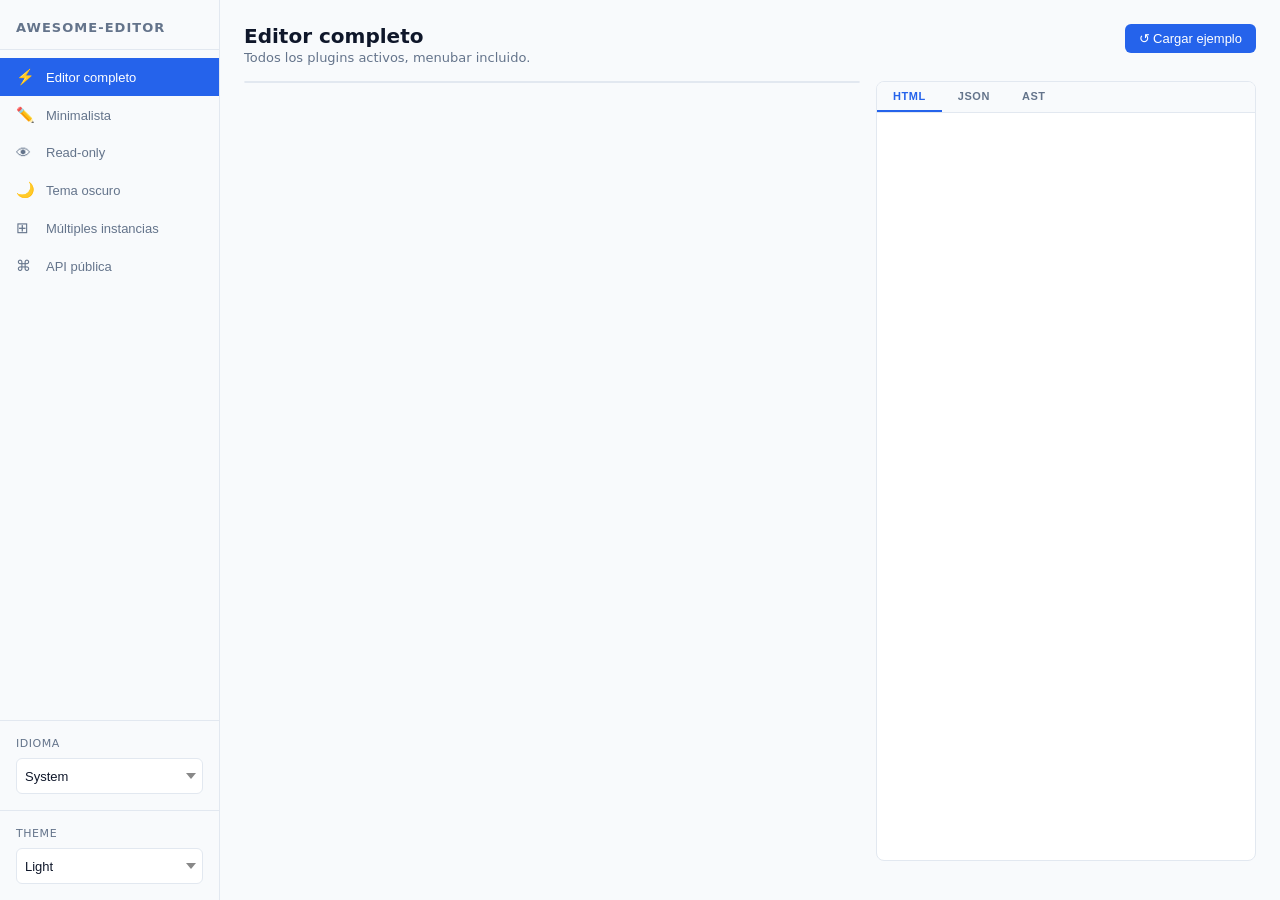
==== commit a75594fb: "Update from https://github.com/abdell1999/awesome-editor/commit/ad696ddb0c25b4d617442fcf0908568d2b3b" ====
--- a/index.html
+++ b/index.html
@@ -4,10 +4,10 @@
 <style>.pg-output-preview[data-v-54570897]{align-items:center;color:var(--ae-text-muted);display:flex;font-size:12px;gap:8px;padding:8px 12px}.pg-output-preview button[data-v-54570897]{background:var(--ae-toolbar-bg);border:1px solid var(--ae-border-color);border-radius:4px;color:var(--ae-text-color);cursor:pointer;margin-left:auto;padding:4px 8px}</style>
 <style>.pg-api-controls{align-items:center;color:var(--ae-text-color);display:flex;flex-wrap:wrap;gap:8px;padding:16px 24px}.pg-api-controls button:disabled{cursor:default;opacity:.5}.pg-api-events{color:var(--ae-text-color);margin-top:24px}.pg-api-events ol{margin-top:8px;padding-left:24px}</style>
 <style>*,:after,:before{box-sizing:border-box;margin:0;padding:0}body{background:var(--ae-toolbar-bg);font-family:var(--ae-font-sans);transition:background-color .3s ease,color .3s ease}.pg-layout{display:grid;grid-template-columns:220px 1fr;min-height:100vh}.pg-content{overflow:auto}.pg-content,.pg-sidebar{background:var(--ae-toolbar-bg)}.pg-sidebar{border-right:1px solid var(--ae-border-color);color:var(--ae-text-color);display:flex;flex-direction:column;height:100vh;position:sticky;top:0;transition:background-color .3s ease,color .3s ease}.pg-sidebar-title{border-bottom:1px solid var(--ae-border-color);color:var(--ae-text-muted);font-size:13px;font-weight:700;letter-spacing:.08em;padding:20px 16px 14px;text-transform:uppercase}.pg-sidebar-nav{flex:1;padding:8px 0}.pg-demo-item{align-items:center;background:transparent;border:none;color:var(--ae-text-muted);cursor:pointer;display:flex;font-size:13px;gap:10px;padding:10px 16px;text-align:left;transition:background .12s,color .12s;width:100%}.pg-demo-item:hover{background:var(--ae-button-hover-bg);color:var(--ae-text-color)}.pg-demo-item--active{background:var(--ae-primary-color)!important;color:var(--ae-primary-text)!important}.pg-demo-icon{flex-shrink:0;font-size:15px;width:20px}.pg-locale,.pg-theme{border-top:1px solid var(--ae-border-color);display:flex;flex-direction:column;gap:8px;padding:16px}.pg-locale-label,.pg-theme-label{color:var(--ae-text-muted);font-size:11px;letter-spacing:.05em;text-transform:uppercase}.pg-locale-btns{display:flex;gap:6px}.pg-locale-btn{background:transparent;border:1px solid var(--ae-border-color);border-radius:4px;color:var(--ae-text-muted);cursor:pointer;font-size:12px;padding:4px 14px;transition:background .12s}.pg-locale-btn:hover{background:var(--ae-button-hover-bg);color:var(--ae-text-color)}.pg-locale-btn--active{background:var(--ae-primary-color);border-color:var(--ae-primary-color);color:var(--ae-primary-text)}.pg-demo-layout{display:flex;flex-direction:column;gap:16px;min-height:100vh;padding:24px}.pg-demo-layout--dark{background:#1e293b}.pg-demo-header{align-items:flex-start;display:flex;gap:16px;justify-content:space-between}.pg-demo-header--dark{color:#f8fafc}.pg-demo-title{color:var(--ae-text-color);font-size:20px;font-weight:700;margin-bottom:2px}.pg-demo-title--dark{color:#f8fafc}.pg-demo-desc{color:var(--ae-text-muted);font-size:13px}.pg-demo-desc--dark{color:#94a3b8}.pg-demo-body{display:grid;flex:1;gap:16px;grid-template-columns:1fr 380px}.pg-demo-body--single{display:block}.pg-demo-body--split{display:grid;gap:16px;grid-template-columns:1fr 1fr}.pg-editor-wrap{min-width:0}.pg-instance-label{color:var(--ae-text-muted);font-size:11px;font-weight:600;letter-spacing:.06em;margin-bottom:6px;text-transform:uppercase}.pg-output{background:var(--ae-bg-color);border:1px solid var(--ae-border-color);border-radius:8px;display:flex;flex-direction:column;max-height:calc(100vh - 120px);overflow:hidden;position:sticky;top:24px}.pg-output-tabs{background:var(--ae-toolbar-bg);border-bottom:1px solid var(--ae-border-color);display:flex;flex-shrink:0}.pg-output-tab{background:transparent;border:none;border-bottom:2px solid transparent;color:var(--ae-text-muted);cursor:pointer;font-size:11px;font-weight:600;letter-spacing:.05em;padding:8px 16px;transition:color .12s}.pg-output-tab:hover{color:var(--ae-text-color)}.pg-output-tab--active{border-bottom-color:var(--ae-primary-color);color:var(--ae-primary-color)}.pg-output-body{display:flex;flex:1;flex-direction:column;overflow:hidden}.pg-pre{color:var(--ae-text-color);flex:1;font-family:var(--ae-font-mono);font-size:11px;line-height:1.5;overflow:auto;padding:12px;white-space:pre-wrap}.pg-ast{padding:10px}.pg-load-btn{background:var(--ae-primary-color);border:none;border-radius:6px;color:var(--ae-primary-text);cursor:pointer;flex-shrink:0;font-size:13px;font-weight:500;padding:7px 14px;transition:background .12s;white-space:nowrap}.pg-load-btn:hover{background:var(--ae-primary-hover)}</style>
-<link rel="preload" as="fetch" crossorigin="anonymous" href="/awesome-editor-nuxt-demo/_payload.json?96654319-d021-426b-854b-a60abf18cd33">
-<link rel="modulepreload" as="script" crossorigin href="/awesome-editor-nuxt-demo/_nuxt/DZguw8ko.js">
-<script type="module" src="/awesome-editor-nuxt-demo/_nuxt/DZguw8ko.js" crossorigin></script>
+<link rel="preload" as="fetch" crossorigin="anonymous" href="/awesome-editor-nuxt-demo/_payload.json?24c963ee-0ab7-4e41-ad36-8b76c6864257">
+<link rel="modulepreload" as="script" crossorigin href="/awesome-editor-nuxt-demo/_nuxt/nSak7riB.js">
+<script type="module" src="/awesome-editor-nuxt-demo/_nuxt/nSak7riB.js" crossorigin></script>
 <link rel="prefetch" as="script" crossorigin href="/awesome-editor-nuxt-demo/_nuxt/ByB5OFQN.js">
-<link rel="prefetch" as="script" crossorigin href="/awesome-editor-nuxt-demo/_nuxt/DJhxvlRe.js">
-<link rel="prefetch" as="script" crossorigin href="/awesome-editor-nuxt-demo/_nuxt/COyz9byH.js"></head><body><!--teleport start anchor--><!--v-if--><!--teleport anchor--><!--teleport start anchor--><!--v-if--><!--teleport anchor--><div id="__nuxt"><div class="pg-layout"><aside class="pg-sidebar"><div class="pg-sidebar-title">awesome-editor</div><nav class="pg-sidebar-nav"><!--[--><button class="pg-demo-item--active pg-demo-item"><span class="pg-demo-icon">⚡</span><span>Editor completo</span></button><button class="pg-demo-item"><span class="pg-demo-icon">✏️</span><span>Minimalista</span></button><button class="pg-demo-item"><span class="pg-demo-icon">👁</span><span>Read-only</span></button><button class="pg-demo-item"><span class="pg-demo-icon">🌙</span><span>Tema oscuro</span></button><button class="pg-demo-item"><span class="pg-demo-icon">⊞</span><span>Múltiples instancias</span></button><button class="pg-demo-item"><span class="pg-demo-icon">⌘</span><span>API pública</span></button><!--]--></nav><div class="pg-locale"><div class="pg-locale-label">Idioma</div><select class="ae-select ae-locale-switcher" value="system" aria-label="Language"><!--[--><option value="system">System</option><option value="en">EN</option><option value="es">ES</option><option value="fr">FR</option><option value="de">DE</option><option value="pt">PT</option><!--]--></select></div><div class="pg-theme"><div class="pg-theme-label">Theme</div><select class="ae-select ae-theme-toggle" value="system" aria-label="Theme"><!--[--><option value="light">Light</option><option value="dark">Dark</option><option value="system">System</option><!--]--></select></div></aside><main class="pg-content"><div class="pg-demo-layout"><header class="pg-demo-header"><div><h2 class="pg-demo-title">Editor completo</h2><p class="pg-demo-desc">Todos los plugins activos, menubar incluido.</p></div><button class="pg-load-btn"> ↺ Cargar ejemplo </button></header><div class="pg-demo-body"><div class="pg-editor-wrap"><div class="ae-container"><!--v-if--><div class="ae-toolbar" role="toolbar" aria-label="Editor toolbar"><!--v-if--><!--v-if--><!--v-if--><!--v-if--><!--[--><!--[--><!--v-if--><button class="ae-button" data-tooltip="Undo" data-kbd="Ctrl+Z" title="Undo (Ctrl+Z)" aria-label="Undo" aria-pressed="false" aria-disabled="true" disabled><svg width="24" height="24" viewBox="0 0 24 24" fill="none" stroke="currentColor" stroke-width="2" stroke-linecap="round" stroke-linejoin="round"><path d="M3 7v6h6"></path><path d="M21 17a9 9 0 0 0-9-9 9 9 0 0 0-6 2.3l-3 2.7"></path></svg></button><!--]--><!--[--><!--v-if--><button class="ae-button" data-tooltip="Redo" data-kbd="Ctrl+Y" title="Redo (Ctrl+Y)" aria-label="Redo" aria-pressed="false" aria-disabled="true" disabled><svg width="24" height="24" viewBox="0 0 24 24" fill="none" stroke="currentColor" stroke-width="2" stroke-linecap="round" stroke-linejoin="round"><path d="M21 7v6h-6"></path><path d="M3 17a9 9 0 0 1 9-9 9 9 0 0 1 6 2.3l3 2.7"></path></svg></button><!--]--><!--[--><div class="ae-toolbar-sep"></div><button class="ae-button" data-tooltip="Bold" data-kbd="Ctrl+B" title="Bold (Ctrl+B)" aria-label="Bold" aria-pressed="false" aria-disabled="true" disabled><svg width="24" height="24" viewBox="0 0 24 24" fill="none" stroke="currentColor" stroke-width="2" stroke-linecap="round" stroke-linejoin="round"><path d="M6 4h8a4 4 0 0 1 4 4 4 4 0 0 1-4 4H6z"></path><path d="M6 12h9a4 4 0 0 1 4 4 4 4 0 0 1-4 4H6z"></path></svg></button><!--]--><!--[--><!--v-if--><button class="ae-button" data-tooltip="Italic" data-kbd="Ctrl+I" title="Italic (Ctrl+I)" aria-label="Italic" aria-pressed="false" aria-disabled="true" disabled><svg width="24" height="24" viewBox="0 0 24 24" fill="none" stroke="currentColor" stroke-width="2" stroke-linecap="round" stroke-linejoin="round"><line x1="19" y1="4" x2="10" y2="4"></line><line x1="14" y1="20" x2="5" y2="20"></line><line x1="15" y1="4" x2="9" y2="20"></line></svg></button><!--]--><!--[--><!--v-if--><button class="ae-button" data-tooltip="Underline" data-kbd="Ctrl+U" title="Underline (Ctrl+U)" aria-label="Underline" aria-pressed="false" aria-disabled="true" disabled><svg width="24" height="24" viewBox="0 0 24 24" fill="none" stroke="currentColor" stroke-width="2" stroke-linecap="round" stroke-linejoin="round"><path d="M6 3v7a6 6 0 0 0 6 6 6 6 0 0 0 6-6V3"></path><line x1="4" y1="21" x2="20" y2="21"></line></svg></button><!--]--><!--[--><!--v-if--><button class="ae-button" data-tooltip="Strikethrough" data-kbd="Ctrl+Shift+S" title="Strikethrough (Ctrl+Shift+S)" aria-label="Strikethrough" aria-pressed="false" aria-disabled="true" disabled><svg width="24" height="24" viewBox="0 0 24 24" fill="none" stroke="currentColor" stroke-width="2" stroke-linecap="round" stroke-linejoin="round"><path d="M16 4H9a3 3 0 0 0-2.83 4"></path><path d="M14 12a4 4 0 0 1 0 8H6"></path><line x1="4" y1="12" x2="20" y2="12"></line></svg></button><!--]--><!--[--><!--v-if--><button class="ae-button" data-tooltip="Code Inline" data-kbd="Ctrl+`" title="Code Inline (Ctrl+`)" aria-label="Code Inline" aria-pressed="false" aria-disabled="true" disabled><svg width="24" height="24" viewBox="0 0 24 24" fill="none" stroke="currentColor" stroke-width="2" stroke-linecap="round" stroke-linejoin="round"><polyline points="16 18 22 12 16 6"></polyline><polyline points="8 6 2 12 8 18"></polyline></svg></button><!--]--><!--[--><!--v-if--><button class="ae-button" data-tooltip="Superscript" data-kbd="Ctrl+." title="Superscript (Ctrl+.)" aria-label="Superscript" aria-pressed="false" aria-disabled="true" disabled><svg width="24" height="24" viewBox="0 0 24 24" fill="none" stroke="currentColor" stroke-width="2" stroke-linecap="round" stroke-linejoin="round"><path d="m4 19 8-12"/><path d="m12 19-8-12"/><path d="M20 12h-4c0-1.5.442-2 1.5-2.5S20 8.334 20 7.002c0-.472-.17-.93-.484-1.29a2.105 2.105 0 0 0-2.617-.436c-.42.239-.738.614-.899 1.06"/></svg></button><!--]--><!--[--><!--v-if--><button class="ae-button" data-tooltip="Subscript" data-kbd="Ctrl+," title="Subscript (Ctrl+,)" aria-label="Subscript" aria-pressed="false" aria-disabled="true" disabled><svg width="24" height="24" viewBox="0 0 24 24" fill="none" stroke="currentColor" stroke-width="2" stroke-linecap="round" stroke-linejoin="round"><path d="m4 5 8 12"/><path d="m12 5-8 12"/><path d="M20 19h-4c0-1.5.442-2 1.5-2.5S20 15.334 20 14.002c0-.472-.17-.93-.484-1.29a2.105 2.105 0 0 0-2.617-.436c-.42.239-.738.614-.899 1.06"/></svg></button><!--]--><!--[--><!--v-if--><button class="ae-button" data-tooltip="Code Block" title="Code Block" aria-label="Code Block" aria-pressed="false" aria-disabled="true" disabled><svg width="24" height="24" viewBox="0 0 24 24" fill="none" stroke="currentColor" stroke-width="2" stroke-linecap="round" stroke-linejoin="round"><rect x="2" y="3" width="20" height="18" rx="2"></rect><path d="M8 9l-3 3 3 3"></path><path d="M16 9l3 3-3 3"></path><line x1="10" y1="15" x2="14" y2="9"></line></svg></button><!--]--><!--[--><div class="ae-toolbar-sep"></div><button class="ae-button" data-tooltip="Horizontal Rule" title="Horizontal Rule" aria-label="Horizontal Rule" aria-pressed="false" aria-disabled="true" disabled><svg width="24" height="24" viewBox="0 0 24 24" fill="none" stroke="currentColor" stroke-width="2" stroke-linecap="round" stroke-linejoin="round"><line x1="5" y1="12" x2="19" y2="12"></line></svg></button><!--]--><!--[--><!--v-if--><button class="ae-button" data-tooltip="Bullet List" title="Bullet List" aria-label="Bullet List" aria-pressed="false" aria-disabled="true" disabled><svg width="24" height="24" viewBox="0 0 24 24" fill="none" stroke="currentColor" stroke-width="2" stroke-linecap="round" stroke-linejoin="round"><line x1="8" y1="6" x2="21" y2="6"></line><line x1="8" y1="12" x2="21" y2="12"></line><line x1="8" y1="18" x2="21" y2="18"></line><line x1="3" y1="6" x2="3.01" y2="6"></line><line x1="3" y1="12" x2="3.01" y2="12"></line><line x1="3" y1="18" x2="3.01" y2="18"></line></svg></button><!--]--><!--[--><!--v-if--><button class="ae-button" data-tooltip="Ordered List" title="Ordered List" aria-label="Ordered List" aria-pressed="false" aria-disabled="true" disabled><svg width="24" height="24" viewBox="0 0 24 24" fill="none" stroke="currentColor" stroke-width="2" stroke-linecap="round" stroke-linejoin="round"><line x1="10" y1="6" x2="21" y2="6"></line><line x1="10" y1="12" x2="21" y2="12"></line><line x1="10" y1="18" x2="21" y2="18"></line><path d="M4 6h1v4"></path><path d="M4 10h2"></path><path d="M6 18H4c0-1 2-2 2-3s-1-1.5-2-1"></path></svg></button><!--]--><!--[--><!--v-if--><button class="ae-button" data-tooltip="Blockquote" title="Blockquote" aria-label="Blockquote" aria-pressed="false" aria-disabled="true" disabled><svg width="24" height="24" viewBox="0 0 24 24" fill="none" stroke="currentColor" stroke-width="2" stroke-linecap="round" stroke-linejoin="round"><path d="M3 21c3 0 7-1 7-8V5c0-1.25-.756-2.017-2-2H4c-1.25 0-2 .75-2 1.972V11c0 1.25.75 2 2 2 1 0 1 0 1 1v1c0 1-1 2-2 2s-1 .008-1 1.031V20c0 1 0 1 1 1z"></path><path d="M15 21c3 0 7-1 7-8V5c0-1.25-.757-2.017-2-2h-4c-1.25 0-2 .75-2 1.972V11c0 1.25.75 2 2 2h.75c0 2.25.25 4-2.75 4v3c0 1 0 1 1 1z"></path></svg></button><!--]--><!--[--><!--v-if--><button class="ae-button" data-tooltip="Align Left" title="Align Left" aria-label="Align Left" aria-pressed="false" aria-disabled="true" disabled><svg width="24" height="24" viewBox="0 0 24 24" fill="none" stroke="currentColor" stroke-width="2" stroke-linecap="round" stroke-linejoin="round"><line x1="17" y1="10" x2="3" y2="10"></line><line x1="21" y1="6" x2="3" y2="6"></line><line x1="21" y1="14" x2="3" y2="14"></line><line x1="17" y1="18" x2="3" y2="18"></line></svg></button><!--]--><!--[--><!--v-if--><button class="ae-button" data-tooltip="Align Center" title="Align Center" aria-label="Align Center" aria-pressed="false" aria-disabled="true" disabled><svg width="24" height="24" viewBox="0 0 24 24" fill="none" stroke="currentColor" stroke-width="2" stroke-linecap="round" stroke-linejoin="round"><line x1="18" y1="10" x2="6" y2="10"></line><line x1="21" y1="6" x2="3" y2="6"></line><line x1="21" y1="14" x2="3" y2="14"></line><line x1="18" y1="18" x2="6" y2="18"></line></svg></button><!--]--><!--[--><!--v-if--><button class="ae-button" data-tooltip="Align Right" title="Align Right" aria-label="Align Right" aria-pressed="false" aria-disabled="true" disabled><svg width="24" height="24" viewBox="0 0 24 24" fill="none" stroke="currentColor" stroke-width="2" stroke-linecap="round" stroke-linejoin="round"><line x1="21" y1="10" x2="7" y2="10"></line><line x1="21" y1="6" x2="3" y2="6"></line><line x1="21" y1="14" x2="3" y2="14"></line><line x1="21" y1="18" x2="7" y2="18"></line></svg></button><!--]--><!--[--><!--v-if--><button class="ae-button" data-tooltip="Justify" title="Justify" aria-label="Justify" aria-pressed="false" aria-disabled="true" disabled><svg width="24" height="24" viewBox="0 0 24 24" fill="none" stroke="currentColor" stroke-width="2" stroke-linecap="round" stroke-linejoin="round"><line x1="21" y1="10" x2="3" y2="10"></line><line x1="21" y1="6" x2="3" y2="6"></line><line x1="21" y1="14" x2="3" y2="14"></line><line x1="21" y1="18" x2="3" y2="18"></line></svg></button><!--]--><!--[--><!--v-if--><button class="ae-button" data-tooltip="Indent" data-kbd="Tab" title="Indent (Tab)" aria-label="Indent" aria-pressed="false" aria-disabled="true" disabled><svg width="24" height="24" viewBox="0 0 24 24" fill="none" stroke="currentColor" stroke-width="2" stroke-linecap="round" stroke-linejoin="round"><line x1="3" y1="8" x2="21" y2="8"/><line x1="3" y1="16" x2="21" y2="16"/><polyline points="9 4 13 8 9 12"/></svg></button><!--]--><!--[--><!--v-if--><button class="ae-button" data-tooltip="Outdent" data-kbd="Shift+Tab" title="Outdent (Shift+Tab)" aria-label="Outdent" aria-pressed="false" aria-disabled="true" disabled><svg width="24" height="24" viewBox="0 0 24 24" fill="none" stroke="currentColor" stroke-width="2" stroke-linecap="round" stroke-linejoin="round"><line x1="3" y1="8" x2="21" y2="8"/><line x1="3" y1="16" x2="21" y2="16"/><polyline points="13 4 9 8 13 12"/></svg></button><!--]--><!--[--><div class="ae-toolbar-sep"></div><button class="ae-button" data-tooltip="Image" title="Image" aria-label="Image" aria-pressed="false" aria-disabled="true" disabled><svg width="24" height="24" viewBox="0 0 24 24" fill="none" stroke="currentColor" stroke-width="2" stroke-linecap="round" stroke-linejoin="round"><rect x="3" y="3" width="18" height="18" rx="2" ry="2"></rect><circle cx="8.5" cy="8.5" r="1.5"></circle><polyline points="21 15 16 10 5 21"></polyline></svg></button><!--]--><!--[--><!--v-if--><button class="ae-button" data-tooltip="Video" title="Video" aria-label="Video" aria-pressed="false" aria-disabled="true" disabled><svg width="24" height="24" viewBox="0 0 24 24" fill="none" stroke="currentColor" stroke-width="2" stroke-linecap="round" stroke-linejoin="round"><polygon points="23 7 16 12 23 17 23 7"/><rect x="1" y="5" width="15" height="14" rx="2" ry="2"/></svg></button><!--]--><!--[--><!--v-if--><button class="ae-button" data-tooltip="Link" data-kbd="Ctrl+K" title="Link (Ctrl+K)" aria-label="Link" aria-pressed="false" aria-disabled="true" disabled><svg width="24" height="24" viewBox="0 0 24 24" fill="none" stroke="currentColor" stroke-width="2" stroke-linecap="round" stroke-linejoin="round"><path d="M10 13a5 5 0 0 0 7.54.54l3-3a5 5 0 0 0-7.07-7.07l-1.72 1.71"></path><path d="M14 11a5 5 0 0 0-7.54-.54l-3 3a5 5 0 0 0 7.07 7.07l1.71-1.71"></path></svg></button><!--]--><!--[--><!--v-if--><div class="ae-table-picker"><button class="ae-table-picker-trigger" type="button" disabled title="Table" aria-expanded="false" aria-haspopup="true"><!--[--><span><svg width="24" height="24" viewBox="0 0 24 24" fill="none" stroke="currentColor" stroke-width="2" stroke-linecap="round" stroke-linejoin="round"><rect x="3" y="4" width="18" height="16" rx="1"></rect><path d="M3 10h18M3 15h18M9 4v16M15 4v16"></path></svg></span><!--]--></button><!--v-if--></div><!--]--><!--[--><div class="ae-toolbar-sep"></div><button class="ae-button" data-tooltip="Toggle Theme" title="Toggle Theme" aria-label="Toggle Theme" aria-pressed="false" aria-disabled="true" disabled><svg width="24" height="24" viewBox="0 0 24 24" fill="none" stroke="currentColor" stroke-width="2" stroke-linecap="round" stroke-linejoin="round"><path d="M21 12.79A9 9 0 1 1 11.21 3 7 7 0 0 0 21 12.79z"></path></svg></button><!--]--><!--]--><!--v-if--><div class="ae-flex-grow"></div><!--v-if--><!--v-if--><!--v-if--><!--v-if--><button class="ae-button ae-ml-1" title="Help" aria-label="Help"><svg width="24" height="24" viewBox="0 0 24 24" fill="none" stroke="currentColor" stroke-width="2" stroke-linecap="round" stroke-linejoin="round"><circle cx="12" cy="12" r="10"></circle><path d="M9.09 9a3 3 0 0 1 5.83 1c0 2-3 3-3 3"></path><line x1="12" y1="17" x2="12.01" y2="17"></line></svg></button></div><!--v-if--><div aria-label="Rich text editor" class="ae-prose"></div><!--v-if--><!--v-if--><!-- Slash Menu --><!--v-if--><!-- Emoji Menu --><!--v-if--><!-- Mention Menu --><!--v-if--><!-- Context Menu --><!--teleport start--><!--teleport end--><!--teleport start--><!--teleport end--><!--v-if--><!--v-if--><!--v-if--><!--v-if--><!--v-if--><!--v-if--><!-- Find & Replace Modal --><!--v-if--></div></div><div class="pg-output" data-v-54570897><div class="pg-output-tabs" data-v-54570897><!--[--><button class="pg-output-tab--active pg-output-tab" data-v-54570897>HTML</button><button class="pg-output-tab" data-v-54570897>JSON</button><button class="pg-output-tab" data-v-54570897>AST</button><!--]--></div><!----><div class="pg-output-body" data-v-54570897><pre class="pg-pre" data-v-54570897></pre></div></div></div></div><!----><!----><!----><!----><!----></main></div></div><div id="teleports"></div><script>window.__NUXT__={};window.__NUXT__.config={public:{},app:{baseURL:"/awesome-editor-nuxt-demo/",buildId:"96654319-d021-426b-854b-a60abf18cd33",buildAssetsDir:"/_nuxt/",cdnURL:""}}</script>
-<script type="application/json" data-nuxt-data="nuxt-app" data-ssr="true" id="__NUXT_DATA__" data-src="/awesome-editor-nuxt-demo/_payload.json?96654319-d021-426b-854b-a60abf18cd33">[{"state":1,"once":3,"_errors":4,"serverRendered":6,"path":7,"prerenderedAt":8},["Reactive",2],{},["Set"],["ShallowReactive",5],{},true,"\u002F",1793521137337]</script></body></html>+<link rel="prefetch" as="script" crossorigin href="/awesome-editor-nuxt-demo/_nuxt/D2zGbnoi.js">
+<link rel="prefetch" as="script" crossorigin href="/awesome-editor-nuxt-demo/_nuxt/Buy4dTd1.js"></head><body><div id="__nuxt"><div class="pg-layout"><aside class="pg-sidebar"><div class="pg-sidebar-title">awesome-editor</div><nav class="pg-sidebar-nav"><!--[--><button class="pg-demo-item--active pg-demo-item"><span class="pg-demo-icon">⚡</span><span>Editor completo</span></button><button class="pg-demo-item"><span class="pg-demo-icon">✏️</span><span>Minimalista</span></button><button class="pg-demo-item"><span class="pg-demo-icon">👁</span><span>Read-only</span></button><button class="pg-demo-item"><span class="pg-demo-icon">🌙</span><span>Tema oscuro</span></button><button class="pg-demo-item"><span class="pg-demo-icon">⊞</span><span>Múltiples instancias</span></button><button class="pg-demo-item"><span class="pg-demo-icon">⌘</span><span>API pública</span></button><!--]--></nav><div class="pg-locale"><div class="pg-locale-label">Idioma</div><select class="ae-select ae-locale-switcher" value="system" aria-label="Language"><!--[--><option value="system">System</option><option value="en">EN</option><option value="es">ES</option><option value="fr">FR</option><option value="de">DE</option><option value="pt">PT</option><!--]--></select></div><div class="pg-theme"><div class="pg-theme-label">Theme</div><select class="ae-select ae-theme-toggle" value="system" aria-label="Theme"><!--[--><option value="light">Light</option><option value="dark">Dark</option><option value="system">System</option><!--]--></select></div></aside><main class="pg-content"><div class="pg-demo-layout"><header class="pg-demo-header"><div><h2 class="pg-demo-title">Editor completo</h2><p class="pg-demo-desc">Todos los plugins activos, menubar incluido.</p></div><button class="pg-load-btn"> ↺ Cargar ejemplo </button></header><div class="pg-demo-body"><div class="pg-editor-wrap"><div><div class="ae-container"></div></div></div><div class="pg-output" data-v-54570897><div class="pg-output-tabs" data-v-54570897><!--[--><button class="pg-output-tab--active pg-output-tab" data-v-54570897>HTML</button><button class="pg-output-tab" data-v-54570897>JSON</button><button class="pg-output-tab" data-v-54570897>AST</button><!--]--></div><!----><div class="pg-output-body" data-v-54570897><pre class="pg-pre" data-v-54570897></pre></div></div></div></div><!----><!----><!----><!----><!----></main></div></div><div id="teleports"></div><script>window.__NUXT__={};window.__NUXT__.config={public:{},app:{baseURL:"/awesome-editor-nuxt-demo/",buildId:"24c963ee-0ab7-4e41-ad36-8b76c6864257",buildAssetsDir:"/_nuxt/",cdnURL:""}}</script>
+<script type="application/json" data-nuxt-data="nuxt-app" data-ssr="true" id="__NUXT_DATA__" data-src="/awesome-editor-nuxt-demo/_payload.json?24c963ee-0ab7-4e41-ad36-8b76c6864257">[{"state":1,"once":3,"_errors":4,"serverRendered":6,"path":7,"prerenderedAt":8},["Reactive",2],{},["Set"],["ShallowReactive",5],{},true,"\u002F",1793797355518]</script></body></html>
